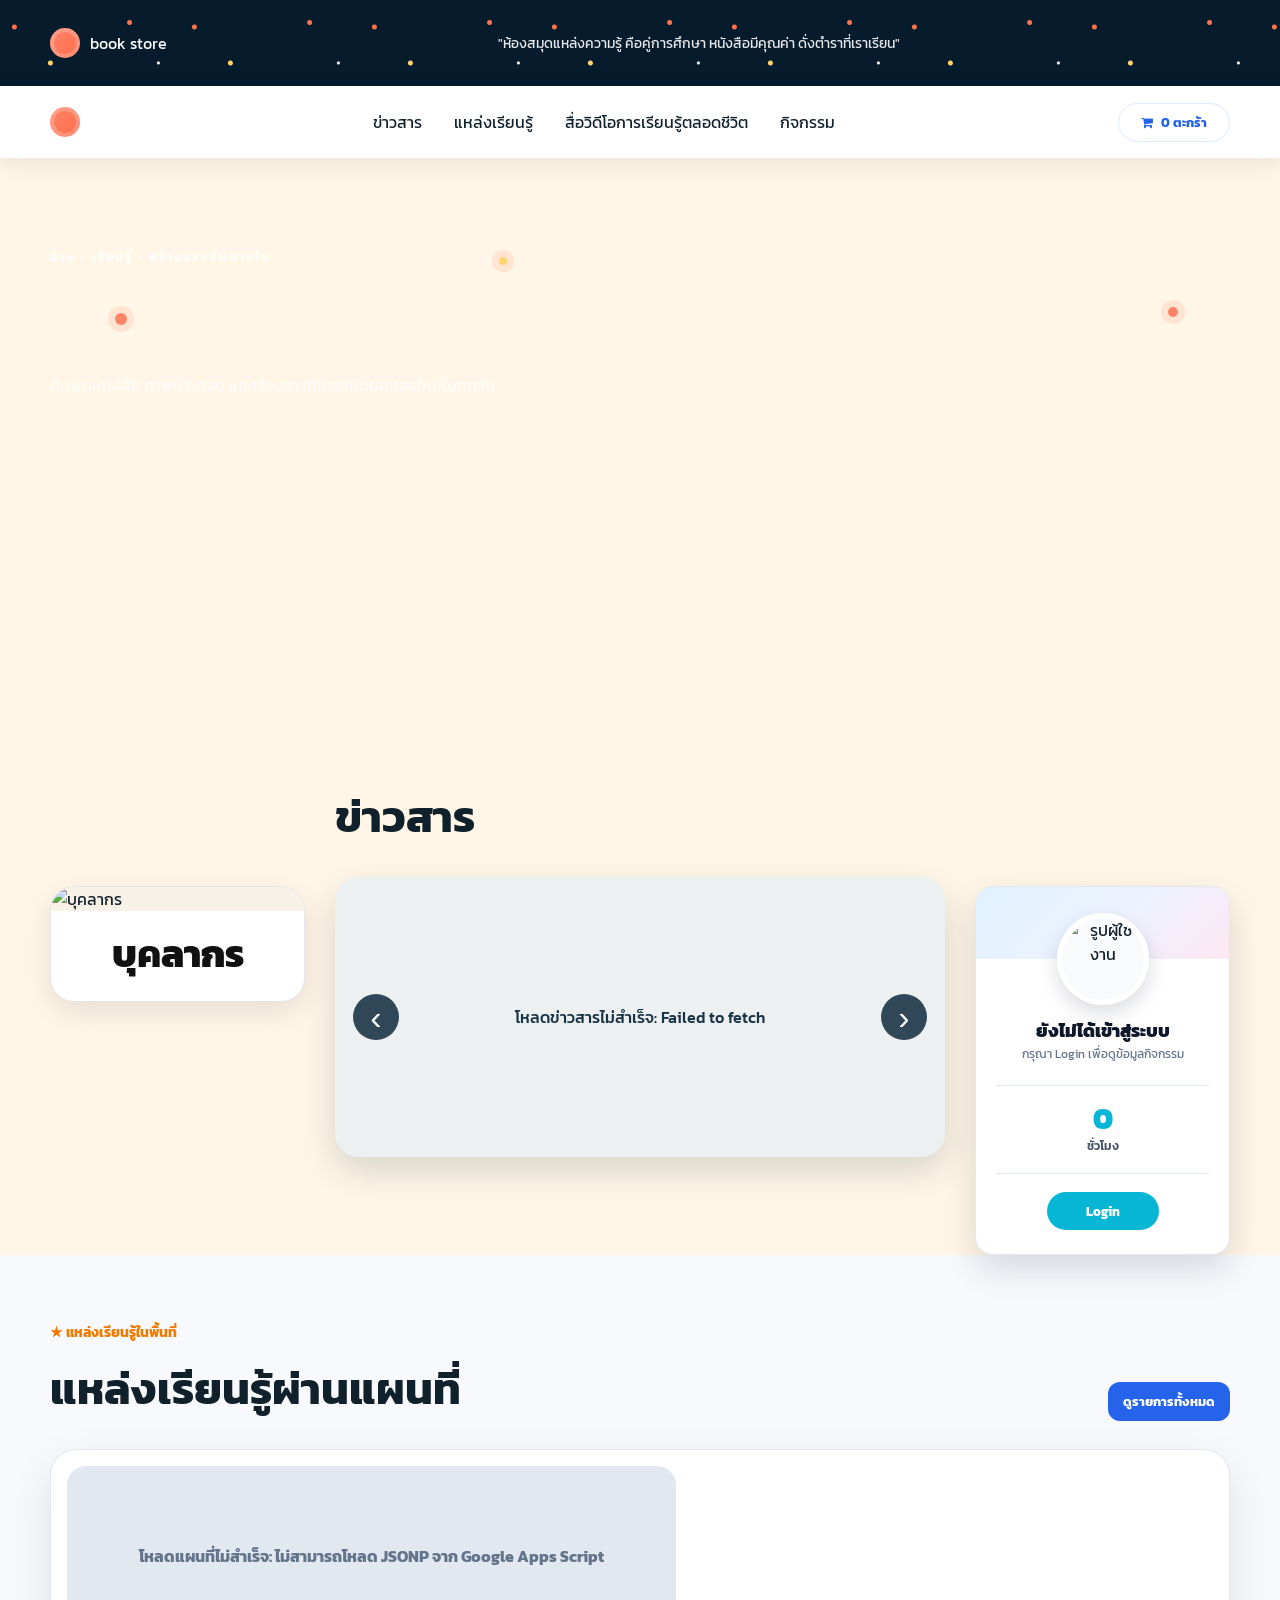
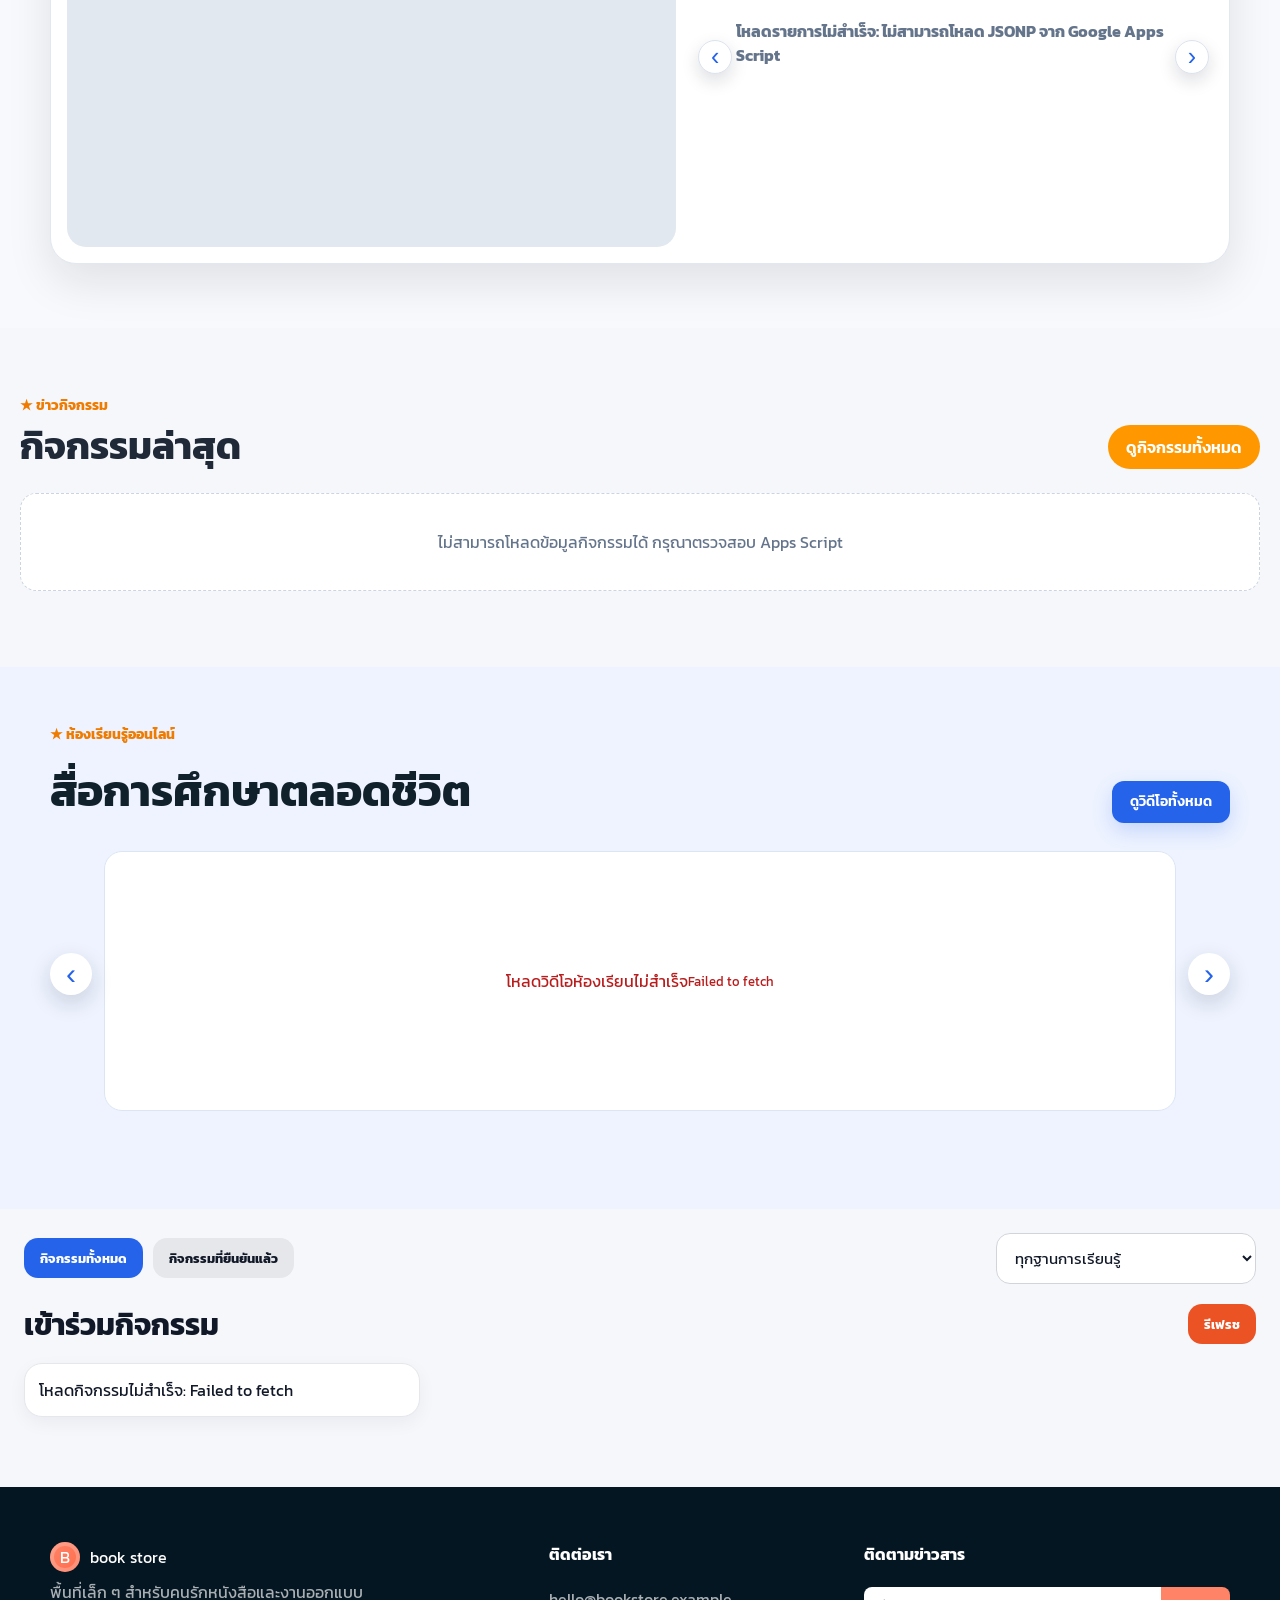
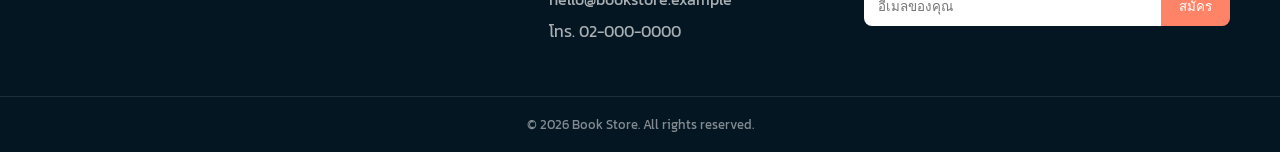
==== index.html @ 10bc170a "Update index.html" ====
<!DOCTYPE html>

<html lang="th">
<head>
  <meta charset="UTF-8" />
  <meta name="viewport" content="width=device-width, initial-scale=1.0" />
  <meta name="description" content="เว็บไซต์ร้านหนังสือสไตล์ภาพประกอบ พร้อมใช้งานบน GitHub Pages" />
  <title>Book Store</title>
  <link rel="preconnect" href="https://fonts.googleapis.com">
  <link rel="preconnect" href="https://fonts.gstatic.com" crossorigin>
  <link href="https://fonts.googleapis.com/css2?family=Kanit:wght@300;400;500;600;700;800&display=swap" rel="stylesheet">
  <style>
  #websiteHeroOverlay {
    opacity: 0;
    visibility: hidden;
  }

  #websiteHeroOverlay.website-hero-ready {
    opacity: 1;
    visibility: visible;
    transition: opacity 0.25s ease;
  }
</style>
<link rel="stylesheet" href="style.css?v=20260722-2" />
  <link rel="stylesheet" href="learning-source-box.css?v=20260720-1" />
  <link rel="stylesheet" href="activity-box.css?v=20260724-1" />
  <link rel="stylesheet" href="boss-box.css?v=20260723-2" />
  <link rel="stylesheet" href="bus-box.css?v=20260723-1" />
  <link rel="stylesheet" href="classroom-box.css?v=20260720-2" />
  <link rel="stylesheet" href="profile-box.css?v=20260721-2" />
  <script src="https://cdn.jsdelivr.net/npm/sweetalert2@11"></script>
  <link rel="stylesheet"
href="https://cdnjs.cloudflare.com/ajax/libs/font-awesome/4.7.0/css/font-awesome.min.css">
  <link rel="stylesheet"
      href="https://cdn.jsdelivr.net/npm/bootstrap-icons@1.11.3/font/bootstrap-icons.min.css">
</head>
<body class="website-data-loading">
  <div class="announcement">
    <div class="container announcement-inner">
      <a class="brand brand-light" href="#home" aria-label="Book Store home">
        <span class="brand-icon" data-website-brand-icon></span>
        <span data-website-brand-name>book store</span>
      </a>
      <p>"ห้องสมุดแหล่งความรู้ คือคู่การศึกษา หนังสือมีคุณค่า ดั่งตำราที่เราเรียน"</p>
    </div>
  </div>

<header class="site-header">
  <div class="container nav-wrap">

    <a class="brand" href="#home" aria-label="หน้าหลัก">
      <span class="brand-icon" data-website-brand-icon></span>
      <span data-website-brand-name></span>
    </a>

    <nav class="main-nav" aria-label="เมนูหลัก">
      <a href="#newsSlider">ข่าวสาร</a>
      <a href="#learningSourceBox">แหล่งเรียนรู้</a>
      <a href="#classroomBox">สื่อวิดีโอการเรียนรู้ตลอดชีวิต</a>
<a href="#learningBaseModule">กิจกรรม</a>
    </nav>

    <div class="nav-profile-actions">

<button
  id="profileCartBtn"
  class="profile-cart-btn"
  type="button">

  <span class="cart-icon">🛒</span>

  <span id="profileCartCount">0</span> รายการ

</button>

      <div
        id="mobileProfileNav"
        class="mobile-profile-nav"
        aria-label="ข้อมูลสมาชิก">
      </div>

    </div>

  </div>
</header>

  <main>
    <section id="home" class="hero">
      <div id="websiteHeroOverlay" class="hero-overlay"></div>
      <div class="container hero-content">
        <div class="eyebrow">อ่าน • เรียนรู้ • สร้างแรงบันดาลใจ</div>
        <h1><span id="heroTitleLine1"></span><br><span id="heroTitleLine2"></span></h1>
        <p>ค้นพบหนังสือ ภาพประกอบ และเรื่องราวที่ช่วยเปิดมุมมองใหม่ในทุกวัน</p>

      </div>
      <div class="floating-dot dot-1"></div>
      <div class="floating-dot dot-2"></div>
      <div class="floating-dot dot-3"></div>
    </section>

<!-- รถโมบาย + ข่าวสาร: แสดงแนวเดียวกัน -->
<section id="news" class="news-section">
  <div class="container">
    <div id="newsBusLayout" class="news-bus-layout bus-is-hidden">

      <div id="leftInfoStack" class="left-info-stack">
        <aside id="bossBox" class="boss-box" hidden aria-live="polite">
          <div class="boss-photo-wrap">
            <img id="bossPhoto" class="boss-photo" src="" alt="รูปผู้บริหาร">
          </div>
          <div class="boss-text">
            <div id="bossName" class="boss-name"></div>
            <div id="bossPosition" class="boss-position"></div>
          </div>
        </aside>
<!-- Team Box -->
<article class="team-link-card">
  <a href="team.html"
     class="team-link-card-link"
     aria-label="เปิดหน้าทำเนียบบุคลากร">

    <div class="team-link-image">
      <img
        src="https://static.wixstatic.com/media/a503e5_c66a13b690264d99aad6ba41509785ba~mv2.png"
        alt="บุคลากร"
        loading="lazy">
    </div>

    <div class="team-link-title">
      บุคลากร
    </div>

  </a>
</article>
        <aside id="busBox" class="bus-box" hidden aria-live="polite">
          <div class="bus-visual">
            <img
              class="bus-image"
              src="https://static.wixstatic.com/media/a503e5_823e4678ac4746edbe89fbcdacde2a47~mv2.png"
              alt="รถโมบายส่งเสริมการอ่าน">
          </div>

          <div id="busContent" class="bus-content">
            <div class="bus-loading">กำลังโหลดกิจกรรมรถโมบาย...</div>
          </div>

          <div id="busControls" class="bus-controls" hidden>
            <button id="busPrev" class="bus-nav" type="button" aria-label="กิจกรรมก่อนหน้า">‹</button>
            <div id="busDots" class="bus-dots"></div>
            <button id="busNext" class="bus-nav" type="button" aria-label="กิจกรรมถัดไป">›</button>
          </div>
        </aside>
      </div>

      <div class="news-column">
        <div class="section-heading">
          <div>
            <h2>ข่าวสาร</h2>
          </div>
        </div>

        <div id="newsSlider" class="news-slider">
          <div id="newsSlides" class="news-slides">
            <div class="news-loading">กำลังโหลดข่าวสาร...</div>
          </div>
          <button id="newsPrev" class="news-arrow news-prev" type="button" aria-label="ข่าวก่อนหน้า">‹</button>
          <button id="newsNext" class="news-arrow news-next" type="button" aria-label="ข่าวถัดไป">›</button>
          <div id="newsDots" class="news-dots"></div>
        </div>
      </div>

      <aside id="profileBox" class="profile-box" aria-live="polite">
         <button
      id="profilePopupClose"
      class="profile-popup-close"
      type="button"
      aria-label="ปิดข้อมูลสมาชิก"
      hidden>
      ×
  </button>

        <div class="profile-cover"></div>
        <div class="profile-body">
          <img
            id="profilePhoto"
            class="profile-photo"
            src="https://static.wixstatic.com/media/a503e5_9064df4bf13044dab24382c889fa7d87~mv2.png"
            alt="รูปผู้ใช้งาน">

          <h3 id="profileName" class="profile-name">ยังไม่ได้เข้าสู่ระบบ</h3>
          <p id="profileStatus" class="profile-status">สมาชิกเว็บไซต์ห้องสมุด</p>

          <div class="profile-stats">
            <div class="profile-stat">
<strong id="profileHours">0</strong>
<span id="profileHoursLabel"></span>
            </div>
          </div>

          <div class="profile-action-row">
            <button id="profileLoginBtn" class="profile-login-btn" type="button">Login</button>
            <button id="profileLogoutBtn" class="profile-logout-btn" type="button" hidden>Logout</button>
          </div>
        </div>
      </aside>

    </div>
  </div>
</section>


<!-- แหล่งเรียนรู้ในพื้นที่: Box แยก ไม่กระทบระบบเดิม -->
<section id="learningSourceBox" class="lsb-section">
  <div class="container">
    <div class="section-heading">
    <div>
        <div class="activity-box-kicker">
            ★ แหล่งเรียนรู้ในพื้นที่
        </div>
  <h2>แหล่งเรียนรู้ผ่านแผนที่</h2>
    </div>
      <a id="lsbOpenAll"
   class="lsb-open-all"
   href="learning.html">
  ดูรายการทั้งหมด
</a>
    </div>

    <div class="lsb-box">
      <div class="lsb-map-panel">
        <div id="lsbMapStage" class="lsb-map-stage">
          <div class="lsb-loading">กำลังโหลดแผนที่...</div>
        </div>
      </div>

      <div class="lsb-slider-panel">
        <button id="lsbPrev" class="lsb-arrow lsb-prev" type="button" aria-label="รายการก่อนหน้า">‹</button>
        <div id="lsbViewport" class="lsb-viewport">
          <div id="lsbTrack" class="lsb-track">
            <div class="lsb-loading">กำลังโหลดรายการ...</div>
          </div>
        </div>
        <button id="lsbNext" class="lsb-arrow lsb-next" type="button" aria-label="รายการถัดไป">›</button>
        <div id="lsbDots" class="lsb-dots"></div>
      </div>
    </div>
  </div>
</section>

<!-- ห้องเรียนออนไลน์: ใช้ระบบ Login เดียวกับ accountBtn -->

<!-- Activity Box: ข้อมูลจากชีต activity -->
<section id="activityBox" class="activity-box-section">
  <div class="activity-box-container">
<div class="activity-box-heading">

    <div>
        <div class="activity-box-kicker">
            ★ ข่าวกิจกรรม
        </div>

        <h2>กิจกรรมล่าสุด</h2>
    </div>

<a class="activity-box-more-btn"
   href="activity.html">
  ดูกิจกรรมทั้งหมด
</a>

</div>

    <div id="activityBoxStatus" class="activity-box-status">
      กำลังโหลดกิจกรรม...
    </div>

    <div id="activityBoxGrid" class="activity-box-grid"></div>
  </div>
</section>

<section id="classroomBox" class="classroom-section">
  <div class="container">
    <div class="section-heading classroom-heading">
    <div>
        <div class="activity-box-kicker">
            ★ ห้องเรียนรู้ออนไลน์
        </div>
  <h2>สื่อการศึกษาตลอดชีวิต</h2>
    </div>
      <a
        id="classroomOpenAll"
        class="classroom-open-all"
        href="#"
        target="_blank"
        rel="noopener">
        ดูวิดีโอทั้งหมด
      </a>
    </div>

    <div class="classroom-slider">

      <button
        id="classroomPrev"
        class="classroom-arrow classroom-prev"
        type="button">
        ‹
      </button>

      <div class="classroom-viewport">
        <div id="classroomTrack" class="classroom-track">
          <div class="classroom-loading">
            กำลังโหลดวิดีโอห้องเรียน...
          </div>
        </div>
      </div>

      <button
        id="classroomNext"
        class="classroom-arrow classroom-next"
        type="button">
        ›
      </button>

      <div id="classroomDots" class="classroom-dots"></div>

    </div>
  </div>
</section>

<section id="learningBaseModule"><div class="learning-container">

  <div class="learning-tabs">
<div style="display:flex;align-items:center;width:100%;gap:10px">

  <div style="display:flex;gap:10px">
    <button class="active"
      onclick="LearningBase.showPage('activitiesPage',this)">
      กิจกรรมทั้งหมด
    </button>

    <button
      onclick="LearningBase.showPage('historyPage',this)">
      กิจกรรมที่ยืนยันแล้ว
    </button>
  </div>

  <div style="margin-left:auto">
    <select
      id="baseFilter"
      onchange="LearningBase.filterActivities()"
      style="width:260px"
    >
      <option value="">ทุกฐานการเรียนรู้</option>
    </select>
  </div>

</div>
    
  </div>

  <section id="activitiesPage">
    <div class="learning-section-title">
      <h2>เข้าร่วมกิจกรรม</h2>
      <button onclick="LearningBase.loadActivities()">รีเฟรช</button>
    </div>
    <div id="activityGrid" class="learning-grid"></div>
  </section>

  <section id="historyPage" class="learning-hidden">
    <div class="learning-section-title">
      <h2>กิจกรรมที่ยืนยันแล้ว</h2>
      <button onclick="LearningBase.loadHistory()">รีเฟรช</button>
    </div>
    <div id="historyList"></div>
  </section>
</div>
</section>


  </main>

  <footer id="contact" class="footer">
    <div class="container footer-inner">
      <div><a class="brand brand-light" href="#home"><span class="brand-icon" data-website-brand-icon>B</span><span data-website-brand-name>book store</span></a><p>พื้นที่เล็ก ๆ สำหรับคนรักหนังสือและงานออกแบบ</p></div>
      <div><h4>ติดต่อเรา</h4><p>hello@bookstore.example</p><p>โทร. 02-000-0000</p></div>
      <div><h4>ติดตามข่าวสาร</h4><form class="subscribe-form"><input type="email" placeholder="อีเมลของคุณ" required><button>สมัคร</button></form></div>
    </div>
    <div class="copyright">© 2026 Book Store. All rights reserved.</div>
  </footer>

<script src="script.js?v=20260722-2"></script>
  <script src="learning-source-box.js?v=20260720-1"></script>
  <script src="activity-box.js?v=20260724-1"></script>
  <script src="boss-box.js?v=20260723-2"></script>
  <script src="bus-box.js?v=20260723-1"></script>
  <script src="classroom-box.js?v=20260720-2"></script>

<!-- Student Modal -->
<div id="studentModal" class="learning-modal">
  <div class="learning-modal-box">

    <button
      class="btn-red learning-modal-close"
      type="button"
      aria-label="ปิด"
      onclick="LearningBase.closeModal('studentModal')">
      ×
    </button>

    <!-- ส่วน Login -->
    <div id="loginSection">
      <h2>👤 Login</h2>

      <label for="loginPhone">เบอร์โทร</label>
      <input
        id="loginPhone"
        maxlength="10"
        inputmode="numeric">

      <div class="learning-login-actions">
        <button
          type="button"
          onclick="LearningBase.studentLogin()">
          Login
        </button>

        <button
          id="newRegisterBtn"
          class="btn-green"
          type="button"
          onclick="LearningBase.showRegisterBox()">
          ลงทะเบียนผู้ใช้ใหม่
        </button>
      </div>
    </div>

    <!-- ส่วนลงทะเบียน -->
    <div id="registerBox" style="display:none">
      <h2>👤 ลงทะเบียนสมาชิก</h2>

      <label for="stuFullname">
        ชื่อ-นามสกุล
      </label>

      <input
        id="stuFullname"
        autocomplete="name">

      <label for="stuPhone">
        เบอร์โทร
      </label>

      <input
        id="stuPhone"
        maxlength="10"
        inputmode="numeric"
        autocomplete="tel">

      <label for="stuAddress">
        ที่อยู่
      </label>

      <textarea
        id="stuAddress"
        autocomplete="street-address">
      </textarea>

      <label for="stuPhoto">
        แนบรูปภาพ
      </label>

      <input
        id="stuPhoto"
        class="learning-file-input"
        type="file"
        accept="image/jpeg,image/png,image/webp,image/gif">

      <div class="learning-photo-help">
        รองรับ JPG, PNG, WEBP หรือ GIF
        ขนาดไม่เกิน 5 MB
      </div>

      <div
        id="stuPhotoPreviewWrap"
        class="learning-photo-preview-wrap"
        hidden>

        <img
          id="stuPhotoPreview"
          class="learning-photo-preview"
          alt="ตัวอย่างรูปที่แนบ">

        <button
          type="button"
          class="learning-photo-remove"
          onclick="LearningBase.clearStudentPhoto()">
          ลบรูป
        </button>
      </div>

      <div class="learning-register-actions">
        <button
          class="btn-green"
          type="button"
          onclick="LearningBase.registerStudent()">
          ลงทะเบียน
        </button>
      </div>
    </div>

    <!-- ส่วนหลังเข้าสู่ระบบ -->
    <div
      id="logoutBox"
      style="margin-top:15px;display:none">

      <div
        style="
          display:flex;
          gap:8px;
          flex-wrap:wrap;
        ">

        <button
          class="btn-green"
          type="button"
          onclick="LearningBase.showRegisterBox()">
          ลงทะเบียน
        </button>
      </div>
    </div>

  </div>
</div>
<!-- =====================================================
     Popup แก้ไขโปรไฟล์
     แยกจาก Popup ลงทะเบียนเดิมทั้งหมด
====================================================== -->
<div id="editProfileModal" class="learning-modal">
  <div class="learning-modal-box edit-profile-modal-box">

    <div class="edit-profile-header">

      <h2 class="edit-profile-title">
        <i class="fa fa-user" aria-hidden="true"></i>
        แก้ไขโปรไฟล์
      </h2>

      <button
        class="learning-modal-close edit-profile-close"
        type="button"
        aria-label="ปิด"
        onclick="LearningBase.closeEditProfile()">
        ×
      </button>

    </div>
    <div class="edit-profile-form">

      <label for="editFullname">ชื่อ-นามสกุล</label>
      <input
        id="editFullname"
        class="learning-input"
        type="text"
        autocomplete="name">

      <label for="editPhone">เบอร์โทร</label>
      <input
        id="editPhone"
        class="learning-input"
        type="tel"
        maxlength="10"
        inputmode="numeric"
        autocomplete="tel">

      <label for="editAddress">ที่อยู่</label>
      <textarea
        id="editAddress"
        class="learning-input"
        rows="4"></textarea>

      <label for="editPhoto">แนบรูปภาพ</label>

      <div class="edit-profile-file-box">
        <input
          id="editPhoto"
          type="file"
          accept="image/jpeg,image/png,image/webp,image/gif">
      </div>

      <small class="edit-profile-help">
        รองรับ JPG, PNG, WEBP หรือ GIF ขนาดไม่เกิน 5 MB
      </small>

      <div class="edit-profile-actions">
        <button
          id="saveEditProfileBtn"
          class="btn-green"
          type="button"
          onclick="LearningBase.saveEditProfile()">
          บันทึก
        </button>
      </div>

    </div>
    <div
      id="editPhotoPreviewWrap"
      class="edit-profile-preview-wrap"
      hidden>

      <img
        id="editPhotoPreview"
        class="edit-profile-preview"
        alt="ตัวอย่างรูปโปรไฟล์">

      <button
        class="btn-red edit-profile-remove-photo"
        type="button"
        onclick="LearningBase.removeEditProfilePhoto()">
        ลบรูป
      </button>
    </div>


  </div>
</div>
<!-- Cart Modal -->
<div id="cartModal" class="learning-modal">
  <div class="learning-modal-box">

    <button
      class="btn-red learning-modal-close"
      type="button"
      aria-label="ปิด"
      onclick="LearningBase.closeModal('cartModal')">
      ×
    </button>

    <h2>🛒 ตะกร้ากิจกรรมของคุณ</h2>

    <div class="learning-modal-content">
      <div id="cartList"></div>
    </div>

  </div>
</div>

<div id="detailModal" class="learning-modal">
  <div class="learning-modal-box" style="max-width:900px">
    <div id="detailContent"></div>
    <div style="display:flex;gap:8px;flex-wrap:wrap;margin-top:15px">
      <button id="detailAddCartBtn"><i class="bi bi-bag-plus-fill"></i> ใส่ตะกร้า</button>
     <button
    class="detail-close-btn"
    type="button"
    aria-label="ปิด"
    onclick="LearningBase.closeModal('detailModal')">
    ×
</button>
    </div>
  </div>
</div>


<!-- Popup รายละเอียดหนังสือ -->
</div>

  <script src="learning-base.js?v=20260720-3"></script>
  <script src="profile-box.js?v=20260721-2"></script>

<script>
document.addEventListener('DOMContentLoaded', function () {
  const breakpoint = window.matchMedia(
    '(max-width: 1024px)'
  );

  const mobileProfileNav =
    document.getElementById('mobileProfileNav');

  const profileBox =
    document.getElementById('profileBox');

  const profilePhoto =
    document.getElementById('profilePhoto');

  const profileHours =
    document.getElementById('profileHours');

  const profileHoursLabel =
    document.getElementById('profileHoursLabel');

  const popupClose =
    document.getElementById('profilePopupClose');

  if (!mobileProfileNav || !profileBox) {
    return;
  }

  const profileOriginalParent =
    profileBox.parentNode;

  const profileOriginalNextSibling =
    profileBox.nextSibling;

  /* รูปโปรไฟล์บนเมนูมือถือ */
  const mobilePhoto =
    document.createElement('img');

  mobilePhoto.id = 'mobileProfilePhoto';
  mobilePhoto.className = 'mobile-profile-photo';
  mobilePhoto.alt = 'เปิดข้อมูลสมาชิก';
  mobilePhoto.tabIndex = 0;
  mobilePhoto.setAttribute('role', 'button');
  mobilePhoto.setAttribute(
    'aria-label',
    'เปิดข้อมูลสมาชิก'
  );

  /* Point บนเมนูมือถือ */
  const mobilePoint =
    document.createElement('div');

  mobilePoint.id = 'mobileProfilePoint';
  mobilePoint.className = 'mobile-profile-point';
  mobilePoint.tabIndex = 0;
  mobilePoint.setAttribute('role', 'button');
  mobilePoint.setAttribute(
    'aria-label',
    'ดูรายการกิจกรรม'
  );

  const mobileHours =
    document.createElement('strong');

  mobileHours.id = 'mobileProfileHours';

  const mobileHoursLabel =
    document.createElement('span');

  mobileHoursLabel.id =
    'mobileProfileHoursLabel';

  mobilePoint.append(
    mobileHours,
    mobileHoursLabel
  );

  mobileProfileNav.append(
    mobilePoint,
    mobilePhoto
  );

  /* Backdrop */
  const backdrop =
    document.createElement('div');

  backdrop.id = 'profilePopupBackdrop';
  backdrop.className =
    'profile-popup-backdrop';

  backdrop.hidden = true;
  document.body.appendChild(backdrop);

  function syncMobileProfile() {
    if (profilePhoto) {
      const photoUrl =
        profilePhoto.currentSrc ||
        profilePhoto.getAttribute('src') ||
        profilePhoto.src ||
        '';

      if (photoUrl) {
        mobilePhoto.src = photoUrl;
        mobilePhoto.hidden = false;
      } else {
        mobilePhoto.removeAttribute('src');
        mobilePhoto.hidden = true;
      }
    }

    mobileHours.textContent =
      profileHours?.textContent?.trim() ||
      '0';

    mobileHoursLabel.textContent =
      profileHoursLabel
        ?.textContent
        ?.trim() ||
      'Point';
  }

  function restoreProfilePosition() {
    if (!profileOriginalParent) {
      return;
    }

    if (
      profileOriginalNextSibling &&
      profileOriginalNextSibling.parentNode ===
        profileOriginalParent
    ) {
      profileOriginalParent.insertBefore(
        profileBox,
        profileOriginalNextSibling
      );
    } else {
      profileOriginalParent.appendChild(
        profileBox
      );
    }
  }

  function openProfilePopup() {
    if (!breakpoint.matches) {
      return;
    }

    syncMobileProfile();

    if (profileBox.parentNode !== document.body) {
      document.body.appendChild(profileBox);
    }

    profileBox.hidden = false;
    profileBox.removeAttribute('aria-hidden');

    profileBox.classList.add(
      'profile-box-popup-open'
    );

    backdrop.hidden = false;

    if (popupClose) {
      popupClose.hidden = false;
    }

    document.body.classList.add(
      'profile-popup-lock'
    );

    popupClose?.focus();
  }

  function closeProfilePopup() {
    profileBox.classList.remove(
      'profile-box-popup-open'
    );

    backdrop.hidden = true;

    if (popupClose) {
      popupClose.hidden = true;
    }

    document.body.classList.remove(
      'profile-popup-lock'
    );

    if (breakpoint.matches) {
      profileBox.hidden = true;
      profileBox.setAttribute(
        'aria-hidden',
        'true'
      );
    } else {
      profileBox.hidden = false;
      profileBox.removeAttribute(
        'aria-hidden'
      );
    }

    restoreProfilePosition();
  }

  function updateProfileLocation(event) {
    syncMobileProfile();

    if (event.matches) {
      /* Smartphone / Tablet */
      mobileProfileNav.hidden = false;

      profileBox.classList.remove(
        'profile-box-popup-open'
      );

      profileBox.hidden = true;
      profileBox.setAttribute(
        'aria-hidden',
        'true'
      );

      backdrop.hidden = true;

      if (popupClose) {
        popupClose.hidden = true;
      }

      document.body.classList.remove(
        'profile-popup-lock'
      );

      restoreProfilePosition();
    } else {
      /* Desktop */
      mobileProfileNav.hidden = true;

      profileBox.hidden = false;
      profileBox.removeAttribute(
        'aria-hidden'
      );

      profileBox.classList.remove(
        'profile-box-popup-open'
      );

      backdrop.hidden = true;

      if (popupClose) {
        popupClose.hidden = true;
      }

      document.body.classList.remove(
        'profile-popup-lock'
      );

      restoreProfilePosition();
    }
  }

  /* กดรูป → เปิด Profile */
  mobilePhoto.addEventListener(
    'click',
    function (event) {
      event.preventDefault();
      event.stopPropagation();
      openProfilePopup();
    }
  );

  mobilePhoto.addEventListener(
    'keydown',
    function (event) {
      if (
        event.key === 'Enter' ||
        event.key === ' '
      ) {
        event.preventDefault();
        openProfilePopup();
      }
    }
  );

  /* กด Point → เปิดรายการกิจกรรม */
  mobilePoint.addEventListener(
    'click',
    function (event) {
      event.preventDefault();
      event.stopPropagation();

      if (
        window.LearningBase &&
        typeof window.LearningBase
          .openScoreModal === 'function'
      ) {
        window.LearningBase.openScoreModal();
      }
    }
  );

  mobilePoint.addEventListener(
    'keydown',
    function (event) {
      if (
        event.key === 'Enter' ||
        event.key === ' '
      ) {
        event.preventDefault();
        event.stopPropagation();

        window.LearningBase
          ?.openScoreModal?.();
      }
    }
  );

  popupClose?.addEventListener(
    'click',
    closeProfilePopup
  );

  backdrop.addEventListener(
    'click',
    closeProfilePopup
  );

  document.addEventListener(
    'keydown',
    function (event) {
      if (
        event.key === 'Escape' &&
        profileBox.classList.contains(
          'profile-box-popup-open'
        )
      ) {
        closeProfilePopup();
      }
    }
  );

  [
    profilePhoto,
    profileHours,
    profileHoursLabel
  ]
    .filter(Boolean)
    .forEach(function (element) {
      new MutationObserver(
        syncMobileProfile
      ).observe(element, {
        attributes: true,
        childList: true,
        characterData: true,
        subtree: true
      });
    });

  profilePhoto?.addEventListener(
    'load',
    syncMobileProfile
  );

  window.addEventListener(
    'LEARN_AUTH_CHANGED',
    function () {
      setTimeout(syncMobileProfile, 50);
    }
  );

  syncMobileProfile();
  updateProfileLocation(breakpoint);

  if (
    typeof breakpoint.addEventListener ===
    'function'
  ) {
    breakpoint.addEventListener(
      'change',
      updateProfileLocation
    );
  } else {
    breakpoint.addListener(
      updateProfileLocation
    );
  }
});
</script>
  

<!-- เมนูด้านล่างสำหรับสมาร์ทโฟนและแท็บเล็ต -->
<nav id="mobileBottomNav"
     class="mobile-bottom-nav"
     aria-label="เมนูด้านล่าง">

  <a href="#home" class="mobile-bottom-link active">
    <i class="fa fa-home" aria-hidden="true"></i>
    <span>Home</span>
  </a>

  <a href="#newsSlider" class="mobile-bottom-link">
    <i class="fa fa-newspaper-o" aria-hidden="true"></i>
    <span>ข่าวสาร</span>
  </a>

  <a href="#learningSourceBox" class="mobile-bottom-link">
    <i class="fa fa-map-marker" aria-hidden="true"></i>
    <span>แหล่งเรียนรู้</span>
  </a>

  <a href="#classroomBox" class="mobile-bottom-link">
    <i class="fa fa-play-circle" aria-hidden="true"></i>
    <span>วิดีโอเอกสาร</span>
  </a>
<a href="#learningBaseModule" class="mobile-bottom-link">
    <i class="fa fa-calendar-check-o" aria-hidden="true"></i>
    <span>กิจกรรม</span>
  </a>

</nav>
  <script>
document.addEventListener('DOMContentLoaded', function () {
  const mobileLinks = Array.from(
    document.querySelectorAll('.mobile-bottom-link')
  );

  const sectionIds = [
    'home',
    'newsSlider',
    'learningSourceBox',
    'classroomBox',
'learningBaseModule'
  ];

  const setActiveMenu = function (targetId) {
    mobileLinks.forEach(function (link) {
      const href = link.getAttribute('href');
      link.classList.toggle(
        'active',
        href === '#' + targetId
      );
    });
  };

  mobileLinks.forEach(function (link) {
    link.addEventListener('click', function () {
      const targetId = link
        .getAttribute('href')
        .replace('#', '');

      setActiveMenu(targetId);
    });
  });

  const observer = new IntersectionObserver(
    function (entries) {
      const visibleEntries = entries
        .filter(function (entry) {
          return entry.isIntersecting;
        })
        .sort(function (a, b) {
          return b.intersectionRatio - a.intersectionRatio;
        });

      if (visibleEntries.length) {
        setActiveMenu(visibleEntries[0].target.id);
      }
    },
    {
      root: null,
      rootMargin: '-20% 0px -60% 0px',
      threshold: [0.01, 0.1, 0.25]
    }
  );

  sectionIds.forEach(function (id) {
    const section = document.getElementById(id);

    if (section) {
      observer.observe(section);
    }
  });
});
</script>
  <!-- Popup ประชาสัมพันธ์จากชีต boss -->
  <div id="bossPopup" class="boss-popup" hidden aria-hidden="true">
    <div class="boss-popup-dialog" role="dialog" aria-modal="true" aria-label="ประชาสัมพันธ์">
      <button id="bossPopupClose" class="boss-popup-close" type="button" aria-label="ปิด">×</button>
      <img id="bossPopupImage" class="boss-popup-image" src="" alt="ภาพประชาสัมพันธ์">
      <div id="bossPopupActions" class="boss-popup-actions" hidden>
        <a id="bossPopupDetail" class="boss-popup-detail" href="#" target="_blank" rel="noopener noreferrer">รายละเอียด</a>
      </div>
    </div>
  </div>

</body>
</html>
---- style.css ----
:root{--navy:#08263a;--navy2:#061c2c;--orange:#ff8467;--orange2:#ff6d4d;--yellow:#ffd36d;--cream:#fff6e7;--white:#fff;--text:#10212c;--muted:#64717a;--shadow:0 18px 45px rgba(7,31,48,.18)}
html {
  scroll-behavior: smooth;
}
*{box-sizing:border-box}html{scroll-behavior:smooth}body{margin:0;font-family:"Kanit",sans-serif;color:var(--text);background:var(--cream)}a{text-decoration:none;color:inherit}img{max-width:100%;display:block}.container{width:min(1180px,calc(100% - 40px));margin:auto}
.announcement{background:var(--navy2);color:#fff;min-height:86px;display:flex;align-items:center;background-image:radial-gradient(circle at 8% 30%,#ff744d 0 2px,transparent 3px),radial-gradient(circle at 28% 70%,#ffd36d 0 2px,transparent 3px),radial-gradient(circle at 72% 25%,#ff744d 0 2px,transparent 3px),radial-gradient(circle at 88% 70%,#fff 0 1px,transparent 2px);background-size:180px 90px}.announcement-inner{display:grid;grid-template-columns:auto 1fr auto;gap:28px;align-items:center}.announcement p{margin:0;text-align:center;font-size:14px;opacity:.9}
.brand{
    justify-self:start;
    display:flex;
    align-items:center;
}
.brand-icon{width:30px;height:30px;border-radius:50%;background:linear-gradient(135deg,var(--orange),var(--orange2));color:#fff;display:grid;place-items:center;font-size:16px;box-shadow:inset 0 0 0 4px rgba(255,255,255,.22)}.brand-light{color:#fff}.tiny-btn,.primary-btn{background:var(--orange);color:#fff;border-radius:999px;padding:11px 22px;font-weight:600;transition:.25s}.tiny-btn:hover,.primary-btn:hover{transform:translateY(-2px);background:var(--orange2)}
.site-header{background:#fff;position:sticky;top:0;z-index:20;box-shadow:0 5px 25px rgba(4,22,35,.09)}
.nav-wrap{
    display:grid;
    grid-template-columns:1fr auto 1fr;
    align-items:center;
    min-height:72px;
}
.main-nav{
    justify-self:center;
    display:flex;
    align-items:center;
    gap:32px;
}
.main-nav a{position:relative}.main-nav a:after{content:"";position:absolute;left:0;bottom:-8px;width:0;height:2px;background:var(--orange);transition:.25s}.main-nav a:hover:after{width:100%}.nav-button{background:var(--navy);color:#fff;border-radius:999px;padding:10px 20px;font-size:13px}.menu-toggle{display:none;border:0;background:none;font-size:26px}
.hero {
  position: relative;
  min-height: 620px;
 background-image: none;
  background-size: cover;
  background-position: center;
  background-repeat: no-repeat;
}
.hero-overlay{position:absolute;inset:0;background:linear-gradient(90deg,rgba(5,28,44,.96) 0%,rgba(5,28,44,.79) 40%,rgba(5,28,44,.1) 78%)}
.hero-content{position:relative;z-index:2;color:#fff;padding-top:90px}.eyebrow,.section-kicker{text-transform:uppercase;letter-spacing:2px;font-size:12px;font-weight:600}.hero h1{font-size:clamp(42px,6vw,70px);line-height:.98;max-width:650px;margin:18px 0}.hero p{max-width:520px;line-height:1.8;opacity:.88}.hero-actions{display:flex;align-items:center;gap:26px;margin-top:30px}.text-link{font-weight:500}.floating-dot{position:absolute;border-radius:50%;background:var(--orange);box-shadow:0 0 0 7px rgba(255,132,103,.16)}.dot-1{width:12px;height:12px;left:9%;top:25%}.dot-2{width:8px;height:8px;left:39%;top:16%;background:var(--yellow)}.dot-3{width:10px;height:10px;right:8%;top:24%}
.section-heading{display:flex;justify-content:space-between;align-items:end;margin-bottom:28px}.section-heading h2{font-size:clamp(28px,4vw,44px);margin:6px 0 0}.view-all{font-weight:600}
.book-grid{
  display:grid;
  grid-template-columns:repeat(3,minmax(0,1fr));
  gap:28px;
  max-width:1060px;
  margin:0 auto;
  position:relative;
  z-index:2;
}
.book-card{
  width:100%;
  max-width:335px;
  margin:0 auto;
  background:#ff9a80;
  border-radius:8px;
  overflow:hidden;
  box-shadow:var(--shadow);
  transition:.25s;
}
.book-card:hover{transform:translateY(-8px)}.book-image{aspect-ratio:1.25/1;overflow:hidden;background:var(--navy)}.book-image img{width:100%;height:100%;object-fit:cover}.book-body{padding:20px}.badge{display:inline-block;background:var(--yellow);border-radius:999px;padding:5px 11px;font-size:11px;font-weight:700}.badge-dark{background:var(--navy);color:#fff}.book-body h3{font-size:23px;margin:13px 0 8px;color:#fff}.book-body p{font-size:14px;line-height:1.65;margin:0;color:rgba(16,33,44,.78)}.book-meta{display:flex;justify-content:space-between;align-items:center;margin-top:18px}.book-meta strong{font-size:20px}.book-meta button{width:38px;height:38px;border:0;border-radius:50%;background:var(--navy);color:#fff;font-size:23px;cursor:pointer}

.footer{background:#041622;color:#fff;padding-top:55px}.footer-inner{display:grid;grid-template-columns:1.2fr .7fr 1fr;gap:60px;padding-bottom:45px}.footer p{color:rgba(255,255,255,.66);margin:8px 0}.footer h4{margin-top:0}
.subscribe-form{display:flex}.subscribe-form input{flex:1;min-width:0;padding:12px 14px;border:0;border-radius:8px 0 0 8px}.subscribe-form button{border:0;background:var(--orange);color:#fff;padding:0 18px;border-radius:0 8px 8px 0}.copyright{text-align:center;border-top:1px solid rgba(255,255,255,.1);padding:18px;color:rgba(255,255,255,.5);font-size:13px}
@media(max-width:860px){.announcement p{display:none}.announcement-inner{grid-template-columns:1fr auto}.main-nav,.nav-button{display:none}.menu-toggle{display:block}.main-nav.open{display:flex;position:absolute;top:68px;left:0;right:0;background:#fff;flex-direction:column;padding:22px 30px;box-shadow:0 15px 25px rgba(0,0,0,.1)}
.book-grid,.category-grid{grid-template-columns:1fr 1fr}
.book-grid{
  max-width:720px;
}
.footer-inner{grid-template-columns:1fr 1fr}.hero{height:580px}.hero-overlay{background:linear-gradient(90deg,rgba(5,28,44,.95),rgba(5,28,44,.55))}}
@media(max-width:590px){
  .container{
    width:min(100% - 26px,1180px);
  }

  .announcement{
    min-height:66px;
  }

  .hero{
    height:600px;
  }

  .hero-content{
    padding-top:75px;
  }

  .hero h1{
    font-size:44px;
  }

  .hero-actions{
    align-items:flex-start;
    flex-direction:column;
    gap:17px;
  }

  .section-heading{
    align-items:flex-start;
    flex-direction:column;
    gap:12px;
  }

  .book-grid,
  .category-grid,
  .footer-inner{
    grid-template-columns:1fr;
  }

  

  .book-card{
    width:100%;
    max-width:335px;
    margin:0 auto;
  }

  .footer-inner{
    gap:30px;
  }

  .subscribe-form{
    max-width:420px;
  }
}
/* ================================
   News slider
================================ */

.news-slider {
  position: relative;
  width: 100%;
  margin: 0 0 42px;
  border-radius: 24px;
  overflow: hidden;
  background: #ececec;
  box-shadow: 0 14px 35px rgba(4, 35, 52, 0.16);
}

.news-slides {
  position: relative;
  width: 100%;
  aspect-ratio: 16 / 6;
  min-height: 280px;
}

.news-slide {
  position: absolute;
  inset: 0;
  width: 100%;
  height: 100%;
  opacity: 0;
  visibility: hidden;
  transition:
    opacity 0.55s ease,
    visibility 0.55s ease;
}

.news-slide.active {
  opacity: 1;
  visibility: visible;
}

.news-slide img {
  display: block;
  width: 100%;
  height: 100%;
 object-fit: contain;
background: #ffffff;
  object-position: center;
}

.news-arrow{
  position:absolute;
  top:50%;
  z-index:10;

  width:46px;
  height:46px;
  padding:0;

  display:flex;
  align-items:center;
  justify-content:center;

  border:0;
  border-radius:50%;
  background:rgba(5,35,53,.82);
  color:#fff;

  font-family:Arial,sans-serif;
  font-size:34px;
  line-height:1;

  cursor:pointer;
  transform:translateY(-50%);
  transition:background .2s ease,transform .2s ease;
}

.news-prev{
  left:18px;
}

.news-next{
  right:18px;
}

.news-arrow:hover{
  background:#ff7d61;
  transform:translateY(-50%) scale(1.06);
}
.news-dots {
  position: absolute;
  left: 50%;
  bottom: 16px;
  z-index: 5;
  display: flex;
  gap: 8px;
  transform: translateX(-50%);
}

.news-dot {
  width: 10px;
  height: 10px;
  padding: 0;
  border: 2px solid #fff;
  border-radius: 50%;
  background: rgba(255, 255, 255, 0.45);
  cursor: pointer;
}

.news-dot.active {
  width: 26px;
  border-radius: 10px;
  background: #ff7d61;
}

.news-loading {
  position: absolute;
  inset: 0;
  z-index: 3;
  display: flex;
  align-items: center;
  justify-content: center;
  background: #edf0f1;
  color: #173447;
  font-size: 16px;
  font-weight: 500;
}

.news-slider.is-empty {
  display: none;
}

.news-slider.single-slide .news-arrow,
.news-slider.single-slide .news-dots {
  display: none;
}

@media (max-width: 768px) {
  .news-slider {
    margin-bottom: 30px;
    border-radius: 16px;
  }

  .news-slides {
    aspect-ratio: 16 / 9;
    min-height: 190px;
  }

  .news-arrow {
    width: 38px;
    height: 38px;
    font-size: 28px;
  }

  .news-prev {
    left: 10px;
  }

  .news-next {
    right: 10px;
  }

  .news-dots {
    bottom: 10px;
  }
}
.news-slider{
  position:relative;
  isolation:isolate;
}
@media(max-width:768px){
  .news-arrow{
    width:38px;
    height:38px;
    font-size:28px;
  }

  .news-prev{
    left:10px;
  }

  .news-next{
    right:10px;
  }
}

/* =====================================================
   Learning Base — Apps Script original style
   Scoped to avoid changing the existing GitHub website
===================================================== */

#learningBaseModule,
#learningBaseModule *{box-sizing:border-box}

#learningBaseModule{
  width:100%;
  margin:0;
  padding:24px 0 60px;
  font-family:"Prompt","Kanit",Arial,sans-serif;
  background:#f5f7fb;
  color:#111827;
}

#learningBaseModule .learning-container{
  width:100%;
  max-width:1900px;
  margin:auto;
  padding:0 24px;
}


/* Buttons */
#learningBaseModule button,
.learning-modal button{
  border:0;
  border-radius:14px;
  padding:10px 16px;
  font-family:"Prompt","Kanit",Arial,sans-serif;
  font-weight:700;
  cursor:pointer;
  background:#eb5325;
  color:#fff;
}

#learningBaseModule .btn-light,.learning-modal .btn-light{background:#fff;color:#2563eb}
#learningBaseModule .btn-green,.learning-modal .btn-green{background:#16a34a}
#learningBaseModule .btn-orange,.learning-modal .btn-orange{background:#f97316}
#learningBaseModule .btn-red,.learning-modal .btn-red{background:#dc2626}
#learningBaseModule .btn-dark,.learning-modal .btn-dark{background:#111827}

/* Tabs */
#learningBaseModule .learning-tabs{
  display:flex;
  gap:8px;
  flex-wrap:wrap;
  margin-bottom:18px;
}

#learningBaseModule .learning-tabs > div{
  flex-wrap:wrap;
}

#learningBaseModule .learning-tabs button{
  background:#e5e7eb;
  color:#111827;
}

#learningBaseModule .learning-tabs button.active{
  background:#2563eb;
  color:#fff;
}

#learningBaseModule #baseFilter{
  width:260px;
  padding:12px 14px;
  border:1px solid #d1d5db;
  border-radius:14px;
  margin:0;
  font-family:inherit;
  font-size:15px;
  background:#fff;
  color:#111827;
}

/* Section heading */
#learningBaseModule .learning-section-title{
  display:flex;
  align-items:center;
  justify-content:space-between;
  margin-bottom:16px;
  gap:10px;
  flex-wrap:wrap;
}

#learningBaseModule .learning-section-title h2{
  margin:0;
  font-size:clamp(24px,3vw,30px);
  color:#111827;
}

/* Activity cards — same dimensions and visual style as Apps Script */
#learningBaseModule .learning-grid,
#learningBaseModule #activityGrid{
  display:grid;
  grid-template-columns:repeat(auto-fill,minmax(320px,1fr));
  gap:22px;
  width:100%;
}

#learningBaseModule .learning-card{
  background:#fff;
  border-radius:22px;
  overflow:hidden;
  box-shadow:0 10px 25px rgba(15,23,42,.08);
  border:1px solid #e5e7eb;
}

#learningBaseModule .learning-card img{
  display:block;
  width:100%;
  height:170px;
  object-fit:cover;
  background:#e5e7eb;
}

#learningBaseModule .learning-card-body{padding:16px}

#learningBaseModule .learning-tag{
  display:inline-block;
  padding:5px 10px;
  margin-bottom:8px;
  background:#e0f2fe;
  color:#0369a1;
  border-radius:999px;
  font-size:12px;
  font-weight:700;
}

#learningBaseModule .learning-title{
  margin:4px 0;
  font-size:18px;
  font-weight:800;
  line-height:1.4;
  color:#111827;
}

#learningBaseModule .learning-muted{
  color:#64748b;
  font-size:14px;
  line-height:1.6;
}

#learningBaseModule .learning-detail{
  white-space:pre-line;
  display:-webkit-box;
  -webkit-box-orient:vertical;
  -webkit-line-clamp:3;
  overflow:hidden;
}

#learningBaseModule .learning-actions{
  display:flex;
  gap:8px;
  margin-top:14px;
  flex-wrap:wrap;
}

/* History */
#learningBaseModule .learning-list-item{
  background:#fff;
  border:1px solid #e5e7eb;
  border-radius:18px;
  padding:14px;
  margin-bottom:10px;
  box-shadow:0 6px 18px rgba(15,23,42,.05);
}

#learningBaseModule table{
  width:100%;
  border-collapse:collapse;
  background:#fff;
  border-radius:18px;
  overflow:hidden;
}

#learningBaseModule th,
#learningBaseModule td{
  padding:12px;
  border-bottom:1px solid #e5e7eb;
  text-align:left;
  vertical-align:top;
}

#learningBaseModule th{background:#e0f2fe;color:#075985}
#learningBaseModule .teacher-img{width:42px!important;height:42px!important;border-radius:50%;object-fit:cover;vertical-align:middle;margin-right:6px}
#learningBaseModule .learning-hidden{display:none!important}

/* Modals */
.learning-modal{
  display:none;
  position:fixed;
  inset:0;
  z-index:1000;
  align-items:center;
  justify-content:center;
  padding:16px;
  background:rgba(15,23,42,.55);
  font-family:"Prompt","Kanit",Arial,sans-serif;
  color:#111827;
}

.learning-modal-box{
    position: relative;
    overflow: visible !important;
}

.learning-modal-box h2,
.learning-modal-box h3{color:#111827}

.learning-modal input,
.learning-modal textarea,
.learning-modal select{
  width:100%;
  padding:12px 14px;
  border:1px solid #d1d5db;
  border-radius:14px;
  margin:6px 0 12px;
  font-family:inherit;
  font-size:15px;
  background:#fff;
  color:#111827;
}

.learning-modal textarea{min-height:100px}
.learning-row{display:grid;grid-template-columns:1fr 1fr;gap:12px}

/* Detail slider */
.detail-slider{width:100%;height:360px;border-radius:22px;overflow:hidden;background:#e5e7eb;margin-bottom:18px;position:relative}
.detail-slide{display:none;width:100%;height:100%}
.detail-slide.active{display:block}
.detail-slide img{width:100%;height:100%;object-fit:cover}
.detail-dots{display:flex;justify-content:center;gap:8px;margin-top:-34px;margin-bottom:22px;position:relative;z-index:5}
.detail-dot{width:10px;height:10px;border-radius:50%;background:rgba(255,255,255,.65)}
.detail-dot.active{background:#fff}
.detail-info h2{margin:0 0 10px;font-size:28px}
.detail-info .line{padding:10px 0;border-bottom:1px solid #e5e7eb;font-size:17px;line-height:1.7}

/* Cart */
.learning-cart-summary{padding:14px 16px;margin-bottom:12px;background:#fff;border:1px solid #e5e7eb;border-radius:18px;font-weight:800;box-shadow:0 5px 16px rgba(15,23,42,.05)}
.learning-cart-item{display:grid;grid-template-columns:minmax(0,1fr) 180px;gap:16px;align-items:center;padding:14px;margin-bottom:12px;background:#fff;border:1px solid #e5e7eb;border-radius:18px;box-shadow:0 5px 16px rgba(15,23,42,.05)}
.learning-cart-info{min-width:0}
.learning-cart-title{margin-bottom:4px;font-size:17px;font-weight:800;color:#111827}
.learning-cart-actions{display:flex;flex-wrap:wrap;gap:8px;margin-top:14px}
.learning-confirm-btn{background:#16a34a!important}
.learning-delete-btn{background:#dc2626!important}
.learning-cart-image{width:180px;height:120px;object-fit:cover;border-radius:16px;background:#e5e7eb}

@media(min-width:1600px){
  #learningBaseModule .learning-container{max-width:1800px}
  #learningBaseModule .learning-grid,
  #learningBaseModule #activityGrid{grid-template-columns:repeat(auto-fill,minmax(340px,1fr))}
}

@media(max-width:860px){
  .learning-nav-actions{order:4;width:100%;justify-content:center;padding:8px 0 4px}
  .learning-nav-actions button,.learning-nav-actions a{font-size:12px;padding:8px 11px}
}

@media(max-width:650px){
  #learningBaseModule{padding-top:18px}
  #learningBaseModule .learning-container{padding:0 14px}
  #learningBaseModule .learning-tabs > div{align-items:stretch!important}
  #learningBaseModule .learning-tabs > div > div:first-child{width:100%;display:grid!important;grid-template-columns:1fr 1fr}
  #learningBaseModule .learning-tabs > div > div:last-child{width:100%;margin-left:0!important}
  #learningBaseModule #baseFilter{width:100%!important;margin-top:10px}
  #learningBaseModule .learning-grid,
  #learningBaseModule #activityGrid{grid-template-columns:1fr}
  .learning-row{grid-template-columns:1fr}
  .detail-slider{height:230px}
  .learning-cart-item{grid-template-columns:1fr}
  .learning-cart-image{width:100%;height:190px;order:-1}
}

/* =====================================================
   Recommended books — separate box below news slider
===================================================== */











































.modal-open{overflow:hidden}









html.classroom-embed,
html.classroom-embed body{
  overflow:hidden !important;
  min-height:0 !important;
}

html.classroom-embed #appPage{
  width:100%;
  max-width:100%;
  padding:15px;
}
#newsSlider, #learningSourceBox, #classroomBox, #learningBaseModule{
  scroll-margin-top: 90px;
}
@media (max-width:860px){

    .nav-wrap{
        display:flex;
        justify-content:space-between;
        align-items:center;
    }

}
/* =====================================================
   Mobile / Tablet Bottom Navigation
===================================================== */

.mobile-bottom-nav {
  display: none;
}

/* แสดงเฉพาะแท็บเล็ตและสมาร์ทโฟน */
@media (max-width: 1024px) {

  /* ซ่อนเมนูด้านบน */
  .main-nav,
  .menu-toggle {
    display: none !important;
  }

  /* เว้นพื้นที่ด้านล่าง ไม่ให้เมนูทับเนื้อหา */
  body {
    padding-bottom: calc(76px + env(safe-area-inset-bottom));
  }

  .mobile-bottom-nav {
    position: fixed;
    left: 0;
    right: 0;
    bottom: 0;
    z-index: 9999;

    display: grid;
    grid-template-columns: repeat(6, minmax(0, 1fr));
    align-items: stretch;

    min-height: 70px;
    padding:
      6px
      max(4px, env(safe-area-inset-right))
      calc(6px + env(safe-area-inset-bottom))
      max(4px, env(safe-area-inset-left));

    background: rgba(255, 255, 255, 0.97);
    border-top: 1px solid #e2e8f0;
    box-shadow: 0 -7px 24px rgba(8, 38, 58, 0.15);

    backdrop-filter: blur(15px);
    -webkit-backdrop-filter: blur(15px);
  }

  .mobile-bottom-link {
    position: relative;
    min-width: 0;
    min-height: 56px;
    padding: 5px 2px;

    display: flex;
    flex-direction: column;
    align-items: center;
    justify-content: center;
    gap: 4px;

    border-radius: 13px;
    color: #64748b;
    text-decoration: none;

    font-family: "Kanit", sans-serif;
    font-size: 10px;
    font-weight: 500;
    line-height: 1.1;
    text-align: center;

    transition:
      color 0.2s ease,
      background-color 0.2s ease,
      transform 0.2s ease;
  }

  .mobile-bottom-link i {
    display: flex;
    align-items: center;
    justify-content: center;

    height: 23px;
    font-size: 22px;
    line-height: 1;
  }

  .mobile-bottom-link:hover,
  .mobile-bottom-link.active {
    color: #ff6d4d;
    background: #fff1ed;
  }

  .mobile-bottom-link:active {
    transform: scale(0.94);
  }

  #home, #newsSlider, #learningSourceBox, #classroomBox, #learningBaseModule{
    scroll-margin-top: 78px;
  }
}

@media (max-width: 590px) {

  body {
    padding-bottom: calc(72px + env(safe-area-inset-bottom));
  }

  .mobile-bottom-nav {
    min-height: 67px;
    padding-top: 4px;
  }

  .mobile-bottom-link {
    min-height: 53px;
    padding: 4px 1px;
    gap: 3px;
    font-size: 8.5px;
  }

  .mobile-bottom-link i {
    height: 21px;
    font-size: 20px;
  }
}
/* ==================================================
   Mobile Profile Navigation
   แสดงผลบนสมาร์ทโฟนและแท็บเล็ต
================================================== */
@media screen and (max-width: 1024px) {

  .site-header {
    position: relative;
    z-index: 1000;
  }

  .site-header .nav-wrap {
    width: 100%;
    min-height: 64px;
    display: flex;
    align-items: center;
    justify-content: space-between;
    gap: 6px;
    padding: 7px 10px;
    box-sizing: border-box;
  }

  /* โลโก้อยู่ด้านซ้าย */
  .nav-wrap > .brand {
    flex: 0 0 auto;
    margin: 0;
  }

  .nav-wrap > .brand span:not(.brand-icon) {
    display: none;
  }

  .nav-wrap > .brand .brand-icon {
    width: 38px;
    height: 38px;
    min-width: 38px;
    display: flex;
    align-items: center;
    justify-content: center;
  }

  /* กล่องข้อมูลสมาชิกด้านขวา */
  #mobileProfileNav {
    flex: 1 1 auto;
    min-width: 0;
    max-width: calc(100% - 45px);

    display: flex !important;
    align-items: center;
    justify-content: flex-end;
    flex-wrap: nowrap;

    gap: 5px;
    margin: 0;
    padding: 0;
    overflow: visible;
  }

  /* รูปสมาชิก */
  #mobileProfileNav #profilePhoto {
    order: 5;
    display: block !important;

    width: 36px !important;
    height: 36px !important;
    min-width: 36px;
    margin: 0 !important;
    padding: 0;

    border: 2px solid #ffffff;
    border-radius: 50%;
    object-fit: cover;
    box-shadow: 0 2px 7px rgba(0, 0, 0, 0.16);
  }

  /* ชื่อสมาชิก */
  #mobileProfileNav #profileName {
    display: none !important;
    visibility: hidden !important;
    opacity: 0 !important;

    flex: 0 1 auto;
    min-width: 0;
    max-width: 105px;

    margin: 0 !important;
    padding: 0 2px !important;

    color: #111827 !important;
    font-size: 12px !important;
    font-weight: 600;
    line-height: 1.2;
    text-align: right;

    white-space: nowrap;
    overflow: hidden;
    text-overflow: ellipsis;
  }

  /* ปุ่มบัญชีผู้ใช้ */
  #mobileProfileNav #profileLoginBtn {
    order: 3;

    flex: 0 0 auto;
    width: auto !important;
    min-width: 0;
    height: 30px;

    margin: 0 !important;
    padding: 0 8px !important;

    border: none !important;
    border-radius: 15px !important;
    background: #08b6cf !important;
    color: #ffffff !important;
    box-shadow: none !important;

    font-size: 11px !important;
    font-weight: 600;
    line-height: 30px;
    white-space: nowrap;
  }

  /* ชั่วโมงกิจกรรม */
  #mobileProfileNav #profileHours {
    order: 2;

    flex: 0 0 auto;
    min-width: 30px;
    height: 30px;

    display: inline-flex !important;
    align-items: center;
    justify-content: center;

    margin: 0 !important;
    padding: 0 8px !important;

    border-radius: 15px;
    background: #fff1cc !important;
    color: #a45b00 !important;

    font-size: 12px !important;
    font-weight: 700;
    line-height: 1;
    white-space: nowrap;
  }

  #mobileProfileNav #profileHoursLabel {
    order: 2;
    display: inline-flex !important;
    align-items: center;
    height: 30px;
    margin-left: -7px !important;
    padding-right: 8px !important;
    color: #a45b00 !important;
    font-size: 10px !important;
    font-weight: 600;
    white-space: nowrap;
  }

  #mobileProfileNav #profileLogoutBtn {
    order: 4;
    flex: 0 0 auto;
    width: auto !important;
    min-width: 0;
    height: 30px;
    margin: 0 !important;
    padding: 0 8px !important;
    border: none !important;
    border-radius: 15px !important;
    background: #ef4444 !important;
    color: #ffffff !important;
    box-shadow: none !important;
    font-size: 11px !important;
    font-weight: 600;
    line-height: 30px;
    white-space: nowrap;
  }

  #mobileProfileNav #profileLogoutBtn[hidden] {
    display: none !important;
  }

  /* ปุ่มตะกร้า */
  #mobileProfileNav #profileCartBtn {
    order: 1;

    flex: 0 0 auto;
    width: auto !important;
    min-width: 0;
    height: 30px;

    display: inline-flex !important;
    align-items: center;
    justify-content: center;
    gap: 3px;

    margin: 0 !important;
    padding: 0 8px !important;

    border: 1px solid #bfd5ff !important;
    border-radius: 15px !important;
    background: #eaf2ff !important;
    color: #1261d8 !important;
    box-shadow: none !important;

    font-size: 11px !important;
    font-weight: 600;
    line-height: 1;
    white-space: nowrap;
  }

  #mobileProfileNav #profileCartBtn i {
    font-size: 12px;
  }
}
/* มือถือหน้าจอเล็ก */
@media screen and (max-width: 600px) {

  .site-header .nav-wrap {
    min-height: 58px;
    gap: 3px;
    padding: 6px 7px;
  }

  .nav-wrap > .brand .brand-icon {
    width: 32px;
    height: 32px;
    min-width: 32px;
    font-size: 14px;
  }

  #mobileProfileNav {
    max-width: calc(100% - 37px);
    gap: 3px;
  }

  #mobileProfileNav #profilePhoto {
    width: 30px !important;
    height: 30px !important;
    min-width: 30px;
  }

  #mobileProfileNav #profileName {
    max-width: 70px;
    font-size: 10px !important;
  }

  #mobileProfileNav #profileLoginBtn,
  #mobileProfileNav #profileLogoutBtn,
  #mobileProfileNav #profileHours,
  #mobileProfileNav #profileHoursLabel,
  #mobileProfileNav #profileCartBtn {
    height: 27px;
    padding-left: 6px !important;
    padding-right: 6px !important;
    font-size: 10px !important;
    border-radius: 14px !important;
  }

  #mobileProfileNav #profileLoginBtn,
  #mobileProfileNav #profileLogoutBtn {
    line-height: 27px;
  }

  #mobileProfileNav #profileHoursLabel {
    margin-left: -5px !important;
    padding-left: 0 !important;
    padding-right: 5px !important;
    font-size: 9px !important;
  }

  #mobileProfileNav #profileHours {
    min-width: 25px;
  }

  #mobileProfileNav #profileCartBtn i {
    font-size: 10px;
  }
}
/* Freeze Header บนสมาร์ทโฟนและแท็บเล็ต */
@media screen and (max-width: 1024px) {

  .site-header {
    position: sticky !important;
    top: 0;
    left: 0;
    width: 100%;
    z-index: 9999;

    background: #ffffff;
    box-shadow: 0 3px 12px rgba(0, 0, 0, 0.12);
  }

  .site-header .nav-wrap {
    position: relative;
    width: 100%;
    min-height: 58px;
    margin: 0 auto;
    background: #ffffff;
  }
}
@media (min-width:1025px){

    .nav-wrap{
        display:flex;
        align-items:center;
    }

    .main-nav{
        flex:1;
    }

    #profileCartBtn{
        margin-left:auto;
        flex-shrink:0;
    }

    .profile-box .profile-cart-btn{
        display:none;
    }

}
/* Desktop */
@media screen and (min-width:1025px){

  .container.nav-wrap{
    display:flex;
    align-items:center;
  }

  /* โลโก้ */
  .brand{
    flex:0 0 auto;
  }

  /* เมนูอยู่กึ่งกลาง */
  .main-nav{
    flex:1;
    display:flex;
    justify-content:center;
    align-items:center;
    gap:30px;
  }

  /* ปุ่มตะกร้าอยู่ขวาสุด */
  #profileCartBtn{
    flex:0 0 auto;
    margin-left:auto;
  }
}
.brand {
  display: flex;
  align-items: center;
  gap: 10px;
}

/* ข่าวสารคลิกเพื่อเปิดรายละเอียด */
.news-slide.active {
  cursor: pointer;
}

.news-slide.active:focus-visible {
  outline: 3px solid currentColor;
  outline-offset: -4px;
}
/* ปุ่ม X ของ Popup ข่าว */
.news-close-btn{

    width:52px;
    height:52px;

    border-radius:50%;

    background:#5f6774 !important;
    color:#fff !important;

    font-size:28px !important;
    font-weight:700;

    position:absolute;

    top:-18px;
    right:-18px;

    box-shadow:0 8px 18px rgba(0,0,0,.25);

    transition:.2s;

    display:flex !important;
    align-items:center;
    justify-content:center;
}

.news-close-btn:hover{

    transform:scale(1.08);
    background:#49515c !important;

}
/* =================================
   Popup รายละเอียดข่าว
================================= */

.news-popup-box {
  position: relative !important;
  overflow: visible !important;
  border-radius: 22px !important;
  padding: 28px !important;
}

.news-popup-title {
  padding: 0 38px;
  font-family: "Kanit", sans-serif;
  font-size: 25px;
  line-height: 1.45;
  color: #10212c;
}

.news-popup-content {
  text-align: left;
}

.news-popup-date {
  margin: 0 0 14px;
  color: #6b7280;
  font-size: 14px;
  text-align: center;
}

.news-popup-image {
  display: block;
  width: 100%;
  max-height: 430px;
  object-fit: contain;
  border-radius: 14px;
  margin: 0 auto 18px;
  background: #f5f5f5;
}

.news-popup-detail {
  font-size: 16px;
  line-height: 1.8;
  color: #374151;
  white-space: normal;
}

/* ปุ่ม X มุมขวาบน ยื่นออกนอกกรอบ */
.news-close-btn {
  position: absolute !important;
  top: -18px !important;
  right: -18px !important;

  width: 52px !important;
  height: 52px !important;
  min-width: 52px !important;

  display: flex !important;
  align-items: center;
  justify-content: center;

  margin: 0 !important;
  padding: 0 !important;

  border: 4px solid #ffffff !important;
  border-radius: 50% !important;

  background: #5f6774 !important;
  color: #ffffff !important;

  font-family: Arial, sans-serif !important;
  font-size: 34px !important;
  font-weight: 400 !important;
  line-height: 1 !important;

  box-shadow: 0 7px 18px rgba(0, 0, 0, 0.28) !important;
  opacity: 1 !important;
  cursor: pointer;
}

.news-close-btn:hover {
  background: #444b55 !important;
  transform: scale(1.06);
}

.news-close-btn:focus {
  box-shadow:
    0 7px 18px rgba(0, 0, 0, 0.28),
    0 0 0 4px rgba(95, 103, 116, 0.25) !important;
}

.news-detail-btn {
  border: 0;
  border-radius: 999px;
  padding: 11px 25px;
  background: #ff7d61;
  color: #ffffff;
  font-family: "Kanit", sans-serif;
  font-size: 15px;
  font-weight: 600;
  cursor: pointer;
}

.news-detail-btn:hover {
  background: #ff6848;
}

@media (max-width: 600px) {
  .news-popup-box {
    width: calc(100% - 28px) !important;
    padding: 22px 16px !important;
  }

  .news-popup-title {
    padding: 0 25px;
    font-size: 20px;
  }

  .news-close-btn {
    top: -14px !important;
    right: -10px !important;
    width: 46px !important;
    height: 46px !important;
    min-width: 46px !important;
    font-size: 30px !important;
  }

  .news-popup-image {
    max-height: 300px;
  }
}
/* ==========================================
   ปุ่มปิด Popup รายละเอียดกิจกรรม
========================================== */

#detailModal .learning-modal-box{
    position:relative;
    overflow:visible;
}

.detail-close-btn{

    position:absolute;

    top:-18px;
    right:-18px;

    width:52px;
    height:52px;

    display:flex;
    align-items:center;
    justify-content:center;

    padding:0;

    border:none;
    border-radius:50%;

    background:#5f6774;
    color:#fff;

    font-size:34px;
    font-weight:400;
    line-height:1;

    cursor:pointer;

    box-shadow:0 8px 18px rgba(0,0,0,.28);

    transition:.2s;
}

.detail-close-btn:hover{

    background:#49515c;
    transform:scale(1.06);

}

.detail-close-btn:focus{

    outline:none;

    box-shadow:
        0 8px 18px rgba(0,0,0,.28),
        0 0 0 4px rgba(95,103,116,.25);

}

@media(max-width:600px){

    .detail-close-btn{

        width:46px;
        height:46px;

        top:-14px;
        right:-10px;

        font-size:30px;

    }

}
#learningBaseModule button,
.learning-modal button{

    display:inline-flex;
    align-items:center;
    justify-content:center;
    gap:8px;

}

/* ===== Profile Popup สำหรับสมาร์ทโฟนและแท็บเล็ต ===== */
.profile-popup-close{
  display:none;
}

@media screen and (max-width:1024px){
  /* บน mobileProfileNav แสดงเฉพาะตะกร้า, Point และรูปผู้ใช้ */
  #mobileProfileNav #profileLoginBtn,
  #mobileProfileNav #profileLogoutBtn,
  #mobileProfileNav #profileName{
    display:none !important;
  }

  #mobileProfileNav .mobile-profile-point{
    order:2;
    display:inline-flex;
    align-items:center;
    justify-content:center;
    gap:4px;
    min-width:58px;
    height:30px;
    margin:0;
    padding:0 10px;
    border-radius:999px;
    background:#fff1cc;
    color:#a45b00;
    white-space:nowrap;
  }

  #mobileProfileNav .mobile-profile-point strong,
  #mobileProfileNav .mobile-profile-point span{
    display:inline !important;
    width:auto !important;
    min-width:0 !important;
    height:auto !important;
    margin:0 !important;
    padding:0 !important;
    background:transparent !important;
    color:inherit !important;
    line-height:1 !important;
  }

  #mobileProfileNav .mobile-profile-point strong{
    font-size:12px;
    font-weight:800;
  }

  #mobileProfileNav .mobile-profile-point span{
    font-size:10px;
    font-weight:700;
  }

  #mobileProfileNav .mobile-profile-photo{
    order:5;
    display:block;
    width:36px;
    height:36px;
    min-width:36px;
    margin:0;
    padding:0;
    border:2px solid #fff;
    border-radius:50%;
    object-fit:cover;
    background:#f8fafc;
    box-shadow:0 2px 7px rgba(0,0,0,.16);
    cursor:pointer;
  }

.profile-popup-backdrop{
    position:fixed;
    inset:0;
    background:rgba(15,23,42,.45);
    z-index:10000;
}

  .profile-popup-backdrop[hidden]{
    display:none !important;
  }

  body.profile-popup-lock{
    overflow:hidden;
  }

/* Popup */
#profileBox.profile-box-popup-open{
    display:block !important;
    position:fixed !important;
    top:50% !important;
    left:50% !important;
    right:auto !important;
    transform:translate(-50%,-50%) !important;

    width:min(320px,calc(100vw - 28px)) !important;
    max-width:320px !important;
    max-height:calc(100vh - 34px);
    overflow:auto;

    z-index:10001 !important;
    isolation:isolate;          /* เพิ่มบรรทัดนี้ */

    border-radius:20px;
    box-shadow:0 24px 70px rgba(15,23,42,.35);
}

  #profileBox.profile-box-popup-open .profile-popup-close{
    position:absolute;
    top:10px;
    right:10px;
    z-index:4;
    display:flex;
    align-items:center;
    justify-content:center;
    width:34px;
    height:34px;
    padding:0;
    border:0;
    border-radius:50%;
    background:rgba(255,255,255,.94);
    color:#334155;
    box-shadow:0 3px 12px rgba(15,23,42,.16);
    font-size:24px;
    line-height:1;
    cursor:pointer;
  }

  #profileBox.profile-box-popup-open .profile-stat{
    flex-direction:row;
    align-items:center;
    justify-content:center;
    gap:6px;
  }

  #profileBox.profile-box-popup-open .profile-stat strong{
    font-size:30px;
  }

  #profileBox.profile-box-popup-open .profile-stat span{
    font-size:12px;
  }
}

@media screen and (max-width:600px){
  #mobileProfileNav .mobile-profile-point{
    height:27px;
    min-width:52px;
    padding:0 7px;
    gap:3px;
  }

  #mobileProfileNav .mobile-profile-point strong{
    font-size:10px;
  }

  #mobileProfileNav .mobile-profile-point span{
    font-size:9px;
  }

  #mobileProfileNav .mobile-profile-photo{
    width:30px;
    min-width:30px;
  }
}
.mobile-profile-photo{
  display:block;
  width:40px;
  height:40px;
  flex:0 0 40px;
  border-radius:50%;
  object-fit:cover;
  object-position:center;
  border:2px solid #fff;
  background:#f1f5f9;
  cursor:pointer;
}
.edit-profile-header{
    position: sticky;
    top: 0;
    z-index: 20;
    display: flex;
    justify-content: space-between;
    align-items: center;
    background: #fff;
    margin: 20px 20px 0;   /* เว้นซ้าย-ขวา */
    border-bottom: 1px solid #e5e7eb;
}

.edit-profile-title{
  display:flex;
  align-items:center;
  gap:8px;
  margin:0;
}

.edit-profile-header .learning-modal-close{
  position:static;
  top:auto;
  right:auto;
  flex:0 0 auto;
  margin:0;
}
#profilePopupBackdrop{
  position:fixed;
  top:72px;
  right:0;
  bottom:0;
  left:0;
}
.mobile-profile-photo-wrap{
  width:40px;
  height:40px;
  border-radius:50%;
  overflow:hidden;
  flex-shrink:0;
}

.mobile-profile-photo-wrap #mobileProfilePhoto{
  width:100%;
  height:100%;
  border-radius:50%;
  object-fit:cover;
  display:block;
}
.swal2-container{
    z-index: 999999 !important;
}

.swal2-popup{
    z-index: 999999 !important;
}
#mobileProfilePoint{
    cursor:pointer;
}
.learning-login-actions{
    display:flex;
    align-items:center;
    gap:10px;
}

.learning-login-actions #newRegisterBtn{
    margin-left:auto;
}
/* พื้นหลัง Popup */


/* กล่อง Popup */



#bookDetailClose{
    position: absolute;
    top: 15px;
    right: 15px;
    z-index: 1000;
}
/* =========================================
   รูปแบบปุ่มปิด X ใช้ร่วมกันทั้งเว็บไซต์
========================================= */
.news-close-btn, .learning-modal-close, .detail-close-btn, .profile-popup-close, .edit-profile-close{

    width:52px !important;
    height:52px !important;
    min-width:52px !important;
    min-height:52px !important;

    display:flex !important;
    align-items:center !important;
    justify-content:center !important;

    padding:0 !important;
    margin:0;

    border:4px solid #ffffff !important;
    border-radius:50% !important;

    background:#5f6774 !important;
    color:#ffffff !important;

    font-family:Arial, sans-serif !important;
    font-size:34px !important;
    font-weight:400 !important;
    line-height:1 !important;

    cursor:pointer;

    box-shadow:
        0 8px 18px rgba(0,0,0,.28) !important;

    transition:
        transform .2s ease,
        background-color .2s ease,
        box-shadow .2s ease;

    z-index:99999;
}
.news-close-btn:hover, .learning-modal-close:hover, .detail-close-btn:hover, .profile-popup-close:hover, .edit-profile-close:hover{

    background:#49515c !important;
    color:#ffffff !important;
    transform:scale(1.08);
}

.news-close-btn:focus, .learning-modal-close:focus, .detail-close-btn:focus, .profile-popup-close:focus, .edit-profile-close:focus{

    outline:none;

    box-shadow:
        0 8px 18px rgba(0,0,0,.28),
        0 0 0 4px rgba(95,103,116,.25) !important;
}

.news-close-btn:active, .learning-modal-close:active, .detail-close-btn:active, .profile-popup-close:active, .edit-profile-close:active{

    transform:scale(.95);
}
/* Popup ข่าว */
.news-close-btn{
    position:absolute !important;
    top:-18px !important;
    right:-18px !important;
}

/* Popup Login และลงทะเบียน */
.learning-modal-close-row{
    position:relative;
    overflow:visible;
}

.learning-modal-close-row .learning-modal-close{
    position:absolute !important;
    top:-42px !important;
    right:-42px !important;
}

/* Popup รายละเอียดกิจกรรม */
#detailModal .learning-modal-box{
    position:relative;
    overflow:visible;
}

.detail-close-btn{
    position:absolute !important;
    top:-18px !important;
    right:-18px !important;
}

/* Popup รายละเอียดหนังสือ */




/* Popup โปรไฟล์มือถือ */
#profileBox.profile-box-popup-open{
    overflow:visible;
}

.profile-popup-close{
    position:absolute !important;
    top:-18px !important;
    right:-18px !important;
}
@media(max-width:600px){

    .news-close-btn, .learning-modal-close, .detail-close-btn, .profile-popup-close, .edit-profile-close{

        width:46px !important;
        height:46px !important;
        min-width:46px !important;
        min-height:46px !important;

        border-width:3px !important;
        font-size:30px !important;
    }

    .news-close-btn,
    .detail-close-btn,
    .profile-popup-close{
        top:-14px !important;
        right:-10px !important;
    }
}
.learning-modal-close{
    position: absolute;
    top: -22px;
    right: -22px;

    width: 52px;
    height: 52px;

    display: flex;
    align-items: center;
    justify-content: center;

    border-radius: 50%;
    border: 4px solid #fff;

    background: #5f6774;
    color: #fff;

    font-size: 34px;
    z-index: 9999;
}
.learning-modal-box{
    position: relative;
    display: flex;
    flex-direction: column;

    max-height: 85vh;
}

.learning-modal-content{
    overflow-y: auto;
    flex: 1;

    margin-top: 15px;
    padding-right: 6px;
}
/* ปุ่ม X ซ่อนเป็นค่าเริ่มต้น */
#profilePopupClose{
  display:none !important;
}

/* แสดงเฉพาะตอน Profile Popup เปิดบนมือถือ */
@media (max-width:1024px){
  #profileBox.profile-box-popup-open
  #profilePopupClose:not([hidden]){
    display:flex !important;
    align-items:center;
    justify-content:center;
  }
}

/* Desktop ไม่แสดงปุ่ม X */
@media (min-width:1025px){
  #profilePopupClose{
    display:none !important;
  }
}
@media (max-width: 768px){
    .learning-modal-box{
        width: 90%;
        max-width: 90%;
    }
}
.edit-profile-form{
    flex: 1;
    overflow-y: auto;
    padding: 22px;
}


/* =====================================================
   FIX: Learning modals — stable layout on all screen sizes
===================================================== */
.learning-modal-box{
  position:relative;
  display:flex;
  flex-direction:column;
  width:min(620px, calc(100vw - 32px));
  max-width:620px;
  max-height:90vh;
  padding:22px;
  overflow:visible;
  background:#fff;
  border-radius:24px;
  box-shadow:0 20px 50px rgba(0,0,0,.25);
  box-sizing:border-box;
}

.learning-modal-content{
  min-height:0;
  flex:1 1 auto;
  overflow-y:auto;
  overflow-x:hidden;
  margin-top:15px;
  padding-right:6px;
}

#detailModal .learning-modal-box{
  width:min(900px, calc(100vw - 32px));
  max-width:900px;
  max-height:90vh;
}

#detailModal .learning-modal-content{
  margin-top:0;
}

.detail-modal-actions{
  flex:0 0 auto;
  display:flex;
  justify-content:center;
  align-items:center;
  margin-top:15px;
}

#detailAddCartBtn{
  display:inline-flex;
  align-items:center;
  justify-content:center;
  gap:8px;
  width:100%;
  max-width:220px;
  box-sizing:border-box;
}

/* Cart: image left, information right, with a small gap */
.learning-cart-item{
  display:grid;
  grid-template-columns:180px minmax(0,1fr);
  gap:25px;
  align-items:center;
}

.learning-cart-image{
  width:180px;
  max-width:100%;
  height:120px;
  justify-self:start;
}

.learning-cart-info{
  width:100%;
  min-width:0;
  justify-self:start;
}

@media(max-width:650px){
  .learning-modal{
    padding:10px;
  }

  .learning-modal-box,
  #detailModal .learning-modal-box{
    width:calc(100vw - 20px);
    max-width:calc(100vw - 20px);
    max-height:92vh;
    padding:16px;
    border-radius:18px;
  }

  .learning-cart-item{
    grid-template-columns:1fr;
    gap:10px;
  }

  .learning-cart-image{
    width:100%;
    height:190px;
  }

  #detailAddCartBtn{
    max-width:100%;
  }
}
.activity-box-more-btn{
    display:inline-flex;
    align-items:center;
    gap:8px;

    padding:10px 18px;

    background:#ff9800;
    color:#fff;
    text-decoration:none;

    border-radius:999px;
    font-weight:600;

    transition:.25s;
}

.activity-box-more-btn:hover{
    background:#f57c00;
    transform:translateY(-2px);
}
/* =========================================================
   Team Link Box
   ========================================================= */

.team-link-card{
  min-width:0;
  overflow:hidden;
  border:1px solid #e5e7eb;
  border-radius:24px;
  background:#fff;
  box-shadow:0 10px 28px rgba(15, 23, 42, .10);
  transition:
    transform .25s ease,
    box-shadow .25s ease;
}

.team-link-card:hover{
  transform:translateY(-6px);
  box-shadow:0 18px 38px rgba(15, 23, 42, .16);
}

.team-link-card-link{
  display:block;
  color:inherit;
  text-decoration:none;
}

.team-link-image{
  width:100%;
  overflow:hidden;
  background:#f8f1e7;
}

.team-link-image img{
  display:block;
  width:100%;
  height:auto;
  margin:0;
  transition:transform .35s ease;
}

.team-link-card:hover .team-link-image img{
  transform:scale(1.035);
}

.team-link-title{
  padding:20px 18px 24px;
  color:#111;
  text-align:center;
  font-size:clamp(26px, 3vw, 38px);
  font-weight:800;
  line-height:1.2;
}

@media (max-width:520px){
  .team-link-title{
    padding:16px 14px 20px;
    font-size:26px;
  }
}
---- learning-source-box.css ----
/* =====================================================
   Learning Source Box — scoped, safe for existing website
===================================================== */
.lsb-section{padding:64px 0;background:#f7f9fc}
.lsb-open-all{display:inline-flex;align-items:center;justify-content:center;padding:10px 15px;border-radius:12px;background:#2563eb;color:#fff;text-decoration:none;font-weight:700;font-size:13px}
.lsb-box{display:grid;grid-template-columns:minmax(0,1.08fr) minmax(0,.92fr);gap:18px;padding:16px;border:1px solid #e2e8f0;border-radius:26px;background:#fff;box-shadow:0 18px 45px rgba(15,23,42,.10)}
.lsb-map-panel,.lsb-slider-panel{min-width:0}
.lsb-map-stage{position:relative;width:100%;aspect-ratio:16/10;min-height:380px;overflow:hidden;border-radius:19px;background:#e2e8f0}
.lsb-map-image{display:block;width:100%;height:100%;object-fit:cover}
.lsb-markers{position:absolute;inset:0;z-index:3;pointer-events:none}
.lsb-marker{position:absolute;z-index:5;width:30px;height:38px;padding:0;border:0;background:transparent;color:var(--lsb-marker,#ef4444);transform:translate(-50%,-100%);pointer-events:auto;cursor:pointer;filter:drop-shadow(0 4px 4px rgba(15,23,42,.35))}
.lsb-marker-pin{position:relative;display:block;width:30px;height:38px;background:currentColor;border:3px solid #fff;border-radius:50% 50% 50% 0;transform:rotate(-45deg);box-shadow:0 2px 6px rgba(0,0,0,.25)}
.lsb-marker-pin::after{content:"";position:absolute;left:50%;top:50%;width:8px;height:8px;border-radius:50%;background:#fff;transform:translate(-50%,-50%)}
.lsb-marker-preview{position:absolute;left:50%;bottom:calc(100% + 13px);width:220px;overflow:hidden;border:1px solid #e2e8f0;border-radius:14px;background:#fff;color:#0f172a;box-shadow:0 16px 38px rgba(15,23,42,.25);opacity:0;visibility:hidden;pointer-events:none;transform:translateX(-50%) translateY(7px);transition:.18s;transform-origin:bottom center}
.lsb-marker:hover{z-index:50}.lsb-marker:hover .lsb-marker-preview,.lsb-marker:focus-visible .lsb-marker-preview{opacity:1;visibility:visible;transform:translateX(-50%) translateY(0)}
.lsb-marker-preview img{display:block;width:100%;height:120px;object-fit:cover;background:#e2e8f0}
.lsb-marker-preview-body{padding:10px 12px;text-align:left}.lsb-marker-preview-body strong{display:block;font-size:14px;line-height:1.35}.lsb-marker-preview-body small{display:block;margin-top:4px;color:#64748b;font-size:11px}
.lsb-slider-panel{position:relative;display:flex;align-items:center;min-height:380px;padding:0 42px 28px}
.lsb-viewport{width:100%;overflow:hidden}
.lsb-track{display:flex;gap:14px;transition:transform .45s ease;will-change:transform}
.lsb-card{flex:0 0 calc((100% - 14px)/2);overflow:hidden;border:1px solid #e2e8f0;border-radius:17px;background:#fff;box-shadow:0 8px 22px rgba(15,23,42,.08)}
.lsb-card-image{position:relative;height:155px;overflow:hidden;background:#e2e8f0}.lsb-card-image img{width:100%;height:100%;object-fit:cover}.lsb-card-badge{position:absolute;left:9px;top:9px;max-width:calc(100% - 18px);padding:5px 8px;border-radius:999px;background:rgba(255,255,255,.94);color:#334155;font-size:10px;font-weight:800;white-space:nowrap;overflow:hidden;text-overflow:ellipsis}
.lsb-card-body{padding:13px}.lsb-card-body h3{margin:0 0 8px;color:#111827;font-size:17px;line-height:1.35}.lsb-meta{display:flex;align-items:flex-start;gap:6px;margin:5px 0;color:#64748b;font-size:12px}.lsb-card-footer{display:flex;align-items:center;justify-content:space-between;gap:8px;margin-top:12px}.lsb-card-stats{color:#64748b;font-size:11px}.lsb-detail-btn{border:0;border-radius:9px;padding:8px 10px;background:#2563eb;color:#fff;font-weight:700;font-size:11px;cursor:pointer}
.lsb-arrow{position:absolute;z-index:8;top:50%;width:34px;height:34px;border:1px solid #dbe3ee;border-radius:50%;background:#fff;color:#2563eb;font-size:25px;line-height:1;box-shadow:0 7px 18px rgba(15,23,42,.14);transform:translateY(-50%);cursor:pointer}.lsb-prev{left:4px}.lsb-next{right:4px}.lsb-arrow:disabled{opacity:.35;cursor:not-allowed}
.lsb-dots{position:absolute;left:50%;bottom:5px;display:flex;gap:6px;transform:translateX(-50%)}.lsb-dot{width:8px;height:8px;padding:0;border:0;border-radius:50%;background:#cbd5e1;cursor:pointer}.lsb-dot.active{width:22px;border-radius:99px;background:#2563eb}
.lsb-loading{display:flex;align-items:center;justify-content:center;width:100%;min-height:180px;color:#64748b;font-weight:700}.lsb-empty{padding:30px;text-align:center;color:#64748b}
@media(max-width:980px){.lsb-box{grid-template-columns:1fr}.lsb-map-stage{min-height:330px}.lsb-slider-panel{min-height:350px}.lsb-card{flex-basis:calc((100% - 14px)/2)}}
@media(max-width:620px){.lsb-section{padding:40px 0}.lsb-box{padding:10px;border-radius:20px}.lsb-map-stage{min-height:260px;aspect-ratio:4/3}.lsb-slider-panel{min-height:340px;padding:0 34px 26px}.lsb-card{flex-basis:100%}.lsb-card-image{height:170px}.lsb-marker-preview{width:180px}.lsb-marker-preview img{height:95px}}

/* ===== Fix marker alignment and preview layer ===== */
.lsb-box{
  overflow:visible;
}

.lsb-map-panel{
  position:relative;
  z-index:20;
  overflow:visible;
}

.lsb-slider-panel{
  position:relative;
  z-index:10;
}

.lsb-map-stage{
  overflow:visible;
  isolation:isolate;
}

.lsb-map-image{
  border-radius:19px;
}

.lsb-markers{
  z-index:30;
  overflow:visible;
}

.lsb-marker{
  width:34px;
  height:44px;
  overflow:visible;
  transform:translate(-50%,-100%);
  filter:none;
}

.lsb-marker-pin{
  position:absolute;
  left:50%;
  top:0;
  width:30px;
  height:30px;
  margin-left:-15px;
  display:block;
  background:currentColor;
  border:3px solid #fff;
  border-radius:50% 50% 50% 0;
  transform:rotate(-45deg);
  transform-origin:50% 50%;
  box-shadow:0 4px 8px rgba(15,23,42,.34);
}

.lsb-marker-pin::after{
  width:8px;
  height:8px;
}

.lsb-marker:hover,
.lsb-marker:focus-visible{
  z-index:99990;
}

.lsb-marker:hover .lsb-marker-pin,
.lsb-marker:focus-visible .lsb-marker-pin{
  transform:rotate(-45deg) scale(1.08);
}

.lsb-marker-preview{
  z-index:99999;
  bottom:calc(100% + 8px);
  overflow:hidden;
  pointer-events:none;
}

.lsb-marker:hover .lsb-marker-preview,
.lsb-marker:focus-visible .lsb-marker-preview{
  z-index:99999;
}
#learningBaseModule .learning-card{
    display:flex;
    flex-direction:column;
    overflow:hidden;
    background:#fff;
    border:1px solid #e5e7eb;
    border-radius:22px;
    box-shadow:0 8px 22px rgba(15,23,42,.08);
}

#learningBaseModule .learning-card-image{
    display:block;
    width:100%;
    height:210px;
    object-fit:cover;
    cursor:pointer;
}

#learningBaseModule .learning-card-body{
    flex:1;
    padding:28px 16px 20px;
}

#learningBaseModule .learning-card-title{
    margin:0 0 20px;
    color:#111827;
    font-size:18px;
    font-weight:800;
    line-height:1.45;
}

#learningBaseModule .learning-point,
#learningBaseModule .learning-meta{
    color:#111827;
    font-size:15px;
    line-height:1.55;
}

#learningBaseModule .learning-card-cart-btn{
    display:flex;
    align-items:center;
    justify-content:center;
    gap:10px;

    width:100%;
    min-height:64px;
    margin:0;
    padding:15px 18px;

    border:0;
    border-radius:0 0 22px 22px;

    background:#f4511e;
    color:#fff;

    font-family:'Prompt','Kanit',Arial,sans-serif;
    font-size:17px;
    font-weight:700;
    cursor:pointer;
}

#learningBaseModule .learning-card-cart-btn:hover{
    background:#df3f10;
}

#learningBaseModule .learning-card-cart-btn i{
    font-size:20px;
}
/* กล่อง Popup */
#detailModal .learning-modal-box{
    display:flex;
    flex-direction:column;
    max-height:90vh;
    overflow:hidden;
    padding:0;
}

/* เนื้อหา */
#detailModal #detailContent{
    flex:1;
    overflow-y:auto;
    padding:24px;
}

#detailModal .detail-footer{
    display:flex;
    justify-content:center;
    align-items:center;

    padding:20px 24px 40px;
}
#detailModal #detailAddCartBtn{
    display:inline-flex;
    align-items:center;
    justify-content:center;
    gap:8px;

    width:220px;
    max-width:100%;

    margin:0 auto 20px;   /* เพิ่มช่องว่างด้านล่าง 20px */
}
---- activity-box.css ----
/* =========================================================
   Activity Box
   ดึงข้อมูลจากชีต activity:
   A = เรื่อง
   B = URL รูปภาพ
   C = URL รายละเอียด
   D = วันที่
   ========================================================= */

.activity-box-section{
  padding:64px 0 76px;
  background:#f5f7fb;
}

.activity-box-container{
  width:min(1320px, calc(100% - 40px));
  margin:0 auto;
}

.activity-box-heading{
  display:flex;
  align-items:flex-end;
  justify-content:space-between;
  gap:18px;
  margin-bottom:24px;
}

.activity-box-kicker{
  display:inline-flex;
  align-items:center;
  gap:8px;
  margin-bottom:7px;
  color:#ef7c00;
  font-size:14px;
  font-weight:700;
}

.activity-box-heading h2{
  margin:0;
  color:#1f2937;
  font-size:clamp(26px, 3vw, 38px);
  line-height:1.2;
}

/* จอใหญ่แสดง 5 ใบ */
.activity-box-grid{
  display:grid;
  grid-template-columns:repeat(5, minmax(0, 1fr));
  gap:20px;
}

.activity-box-card{
  display:flex;
  flex-direction:column;
  min-width:0;
  overflow:hidden;

  border:1px solid #e5e7eb;
  border-radius:18px;
  background:#fff;

  box-shadow:0 8px 24px rgba(15, 23, 42, .08);
  transition:
    transform .22s ease,
    box-shadow .22s ease;
}

.activity-box-card.is-clickable:hover{
  transform:translateY(-6px);
  box-shadow:0 16px 34px rgba(15, 23, 42, .15);
}

/* รูปชนขอบการ์ด และสูงตามสัดส่วนจริง */
.activity-box-image-link{
  position:relative;
  display:block;
  width:100%;
  margin:0;
  padding:0;
  overflow:hidden;
  text-decoration:none;
  background:transparent;
}

.activity-box-image-link[aria-disabled="true"]{
  cursor:default;
}

.activity-box-image-link img{
  display:block;
  width:100%;
  height:auto;
  margin:0;
  padding:0;

  object-fit:unset;
  transition:transform .35s ease;
}

.activity-box-card.is-clickable:hover
.activity-box-image-link img{
  transform:scale(1.035);
}

.activity-box-badge{
  position:absolute;
  top:12px;
  left:12px;

  display:inline-flex;
  align-items:center;
  gap:6px;

  padding:7px 12px;
  border-radius:999px;

  background:#ffc400;
  color:#111827;

  font-size:13px;
  font-weight:700;

  box-shadow:0 5px 15px rgba(0, 0, 0, .14);
}

.activity-box-card-body{
  flex:1;
  padding:16px 18px 20px;
  background:#fff;
}

.activity-box-card-body h3{
  display:-webkit-box;
  overflow:hidden;
  margin:0;

  color:#111827;
  font-size:18px;
  font-weight:700;
  line-height:1.45;

  -webkit-box-orient:vertical;
  -webkit-line-clamp:2;
}

.activity-box-date{
  display:flex;
  align-items:center;
  gap:6px;

  margin-top:10px;
  color:#777;
  font-size:14px;
}

.activity-box-date i{
  color:#ff9800;
}

.activity-box-status{
  padding:36px 18px;
  border:1px dashed #cbd5e1;
  border-radius:16px;

  background:#fff;
  color:#64748b;

  text-align:center;
  font-size:16px;
}

/* 4 ใบ */
@media (max-width:1200px){
  .activity-box-grid{
    grid-template-columns:repeat(4, minmax(0, 1fr));
  }
}

/* 3 ใบ */
@media (max-width:992px){
  .activity-box-grid{
    grid-template-columns:repeat(3, minmax(0, 1fr));
  }
}

/* 2 ใบ */
@media (max-width:768px){
  .activity-box-section{
    padding:48px 0 58px;
  }

  .activity-box-container{
    width:min(100% - 28px, 1320px);
  }

  .activity-box-grid{
    grid-template-columns:repeat(2, minmax(0, 1fr));
    gap:16px;
  }
}

/* 1 ใบ */
@media (max-width:520px){
  .activity-box-grid{
    grid-template-columns:1fr;
  }

  .activity-box-card-body h3{
    font-size:17px;
  }
}
---- boss-box.css ----
/* Boss box — isolated styles */
.left-info-stack{
  position:absolute;
  top:108px;
  left:-285px;
  width:255px;
  z-index:20;
  display:flex;
  flex-direction:column;
  gap:18px;
}

.boss-box{
  width:255px;
  padding:20px 16px 18px;
  background:#fff;
  border:1px solid #e2e8f0;
  border-radius:18px;
  box-shadow:0 14px 35px rgba(15,23,42,.14);
  text-align:center;
}

.boss-box[hidden]{display:none !important;}

.boss-photo-wrap{
  margin:0 auto 14px;
  border-radius:12px;
  overflow:hidden;
  background:#f1f5f9;
}

.boss-photo{
  width:100%;
  height:100%;
  display:block;
  object-fit:cover;
  object-position:center top;
}

.boss-name{
  color:#111827;
  font-size:12px;
  font-weight:800;
  line-height:1.5;
  overflow-wrap:anywhere;
}

.boss-position{
  margin-top:4px;
  color:#475569;
  font-size:10.5px;
  font-weight:600;
  line-height:1.55;
  overflow-wrap:anywhere;
}

@media(max-width:1450px){
  .left-info-stack{
    position:relative;
    top:auto;
    left:auto;
    width:255px;
    margin-top:108px;
  }
}

@media(max-width:900px){
  .left-info-stack{
    order:2;
    width:min(420px,100%);
    margin:0 auto;
  }
  .boss-box{
    width:100%;
  }
}

/* Popup ประชาสัมพันธ์จากชีต boss */
.boss-popup{
  position:fixed;
  inset:0;
  z-index:99999;
  display:flex;
  align-items:center;
  justify-content:center;
  padding:34px;
  background:rgba(0,0,0,.72);
  backdrop-filter:blur(2px);
  -webkit-backdrop-filter:blur(2px);
}

.boss-popup[hidden]{
  display:none !important;
}

/* กล่องภายนอก ไม่ตัดปุ่มปิด */
.boss-popup-dialog{
  position:relative;
  width:min(760px,92vw);
  max-height:90vh;
  overflow:visible;
  background:#fff;
  border-radius:24px;
  box-shadow:0 28px 80px rgba(0,0,0,.42);
  padding:12px 12px 24px;
  animation:bossPopupIn .24s ease-out;
  box-sizing:border-box;
}

/* รูปไม่ให้ล้นจนเกิด scrollbar */
.boss-popup-image{
  display:block;
  width:100%;
  height:auto;
  max-height:calc(90vh - 105px);
  object-fit:contain;
  border-radius:18px;
  background:#f8fafc;
}

/* ปุ่มปิด แสดงเต็มวง */
.boss-popup-close,
#bossPopupClose{
  position:absolute;
  top:-22px;
  right:-22px;
  z-index:100;
  width:52px;
  height:52px;
  padding:0;
  border:4px solid #fff;
  border-radius:50%;
  background:#64748b;
  color:#fff;
  font-size:36px;
  font-weight:400;
  line-height:1;
  display:flex;
  align-items:center;
  justify-content:center;
  cursor:pointer;
  box-sizing:border-box;
  box-shadow:0 8px 22px rgba(0,0,0,.35);
}

.boss-popup-close:hover,
#bossPopupClose:hover{
  background:#475569;
}

.boss-popup-actions{
  display:flex;
  justify-content:center;
  padding-top:18px;
}

.boss-popup-actions[hidden]{
  display:none !important;
}

.boss-popup-detail{
  display:inline-flex;
  align-items:center;
  justify-content:center;
  min-width:120px;
  min-height:46px;
  padding:10px 26px;
  border-radius:999px;
  background:#ff7967;
  color:#fff;
  font-size:16px;
  font-weight:800;
  text-decoration:none;
  transition:transform .18s ease, filter .18s ease;
}

.boss-popup-detail:hover{
  transform:translateY(-1px);
  filter:brightness(.96);
}

body.boss-popup-open{
  overflow:hidden;
}

@keyframes bossPopupIn{
  from{
    opacity:0;
    transform:translateY(12px) scale(.97);
  }
  to{
    opacity:1;
    transform:translateY(0) scale(1);
  }
}

@media(max-width:600px){
  .boss-popup{
    padding:26px 14px 14px;
  }

  .boss-popup-dialog{
    width:100%;
    max-height:92vh;
    padding:8px 8px 18px;
    border-radius:18px;
  }

  .boss-popup-image{
    max-height:calc(92vh - 95px);
    border-radius:13px;
  }

  .boss-popup-close,
  #bossPopupClose{
    top:-18px;
    right:-6px;
    width:44px;
    height:44px;
    border-width:3px;
    font-size:30px;
  }
}
---- bus-box.css ----
/* Bus activity box — isolated styles */

/* ========================================
   ข่าว + Bus แบบลอยด้านซ้าย
======================================== */

.news-section{
  position:relative;
  z-index:2;
  overflow:visible;
}

.news-section > .container{
  position:relative;
}

.news-bus-layout{
  position:relative;
  display:block;
  width:100%;
}

.news-column{
  position:relative;
  width:100%;
  min-width:0;
  margin:0;
  z-index:1;
}

.news-column .news-slider,
.news-column #newsSlider{
  position:relative;
  width:100%;
  margin:0;
  inset:auto;
  transform:none;
}

/* Box Bus อยู่ใต้ Box ผู้บริหารภายใน left-info-stack */
.bus-box{
  position:relative !important;
  top:auto;
  left:auto;

  width:255px;
  max-width:255px;

  margin:0 !important;
  transform:none !important;

  z-index:20;

  background:#fff;
  border:1px solid #e2e8f0;
  border-radius:18px;
  overflow:hidden;
  box-shadow:0 14px 35px rgba(15,23,42,.14);
}

/* ไม่มีรายการ Bus */
.news-bus-layout.bus-is-hidden .bus-box{
  display:none !important;
}

/* ========================================
   ภายใน Box Bus
======================================== */

.bus-visual{
  padding:12px 12px 0;
  display:flex;
  align-items:center;
  justify-content:center;
}

.bus-image{
  width:100%;
  height:100%;
  object-fit:contain;
  object-position:center bottom;
}

.bus-content{
  padding:14px 18px 12px;
  color:#111827;
}

.bus-loading,
.bus-empty{
  min-height:150px;

  display:flex;
  align-items:center;
  justify-content:center;

  color:#64748b;
  text-align:center;
}

.bus-title{
  margin:0 0 10px;

  font-size:17px;
  font-weight:800;
  line-height:1.35;
  text-align:center;
}

.bus-info-grid{
  display:grid;
  grid-template-columns:1fr 1fr;
  gap:7px 12px;

  font-size:13px;
  line-height:1.45;
}

.bus-info-item{
  min-width:0;
}

.bus-info-item strong{
  display:block;

  color:#475569;
  font-size:11px;
  font-weight:700;
}

.bus-info-item span{
  display:block;
  overflow-wrap:anywhere;

  color:#111827;
  font-weight:600;
}


.bus-detail{
    margin-top:12px;
    padding:12px;

    border-radius:12px;

    background:#f8fafc;
    border:1px solid #e2e8f0;

    color:#334155;
    font-size:13px;
    line-height:1.7;

    white-space:pre-line;
}

.bus-detail strong{
    display:block;
    margin-bottom:6px;

    color:#111827;
    font-size:12px;
}

.bus-detail-text{
    color:#475569;
}

.bus-controls{
  padding:0 16px 14px;

  display:flex;
  align-items:center;
  justify-content:center;
  gap:10px;
}

.bus-nav{
  width:30px;
  height:30px;
  padding:0;

  border:1px solid #dbe3ee;
  border-radius:50%;

  background:#fff;
  color:#2563eb;

  font-size:21px;
  line-height:1;

  cursor:pointer;
}

.bus-dots{
  display:flex;
  align-items:center;
  justify-content:center;
  gap:6px;
}

.bus-dot{
  width:8px;
  height:8px;
  padding:0;

  border:0;
  border-radius:999px;

  background:#cbd5e1;

  cursor:pointer;
}

.bus-dot.active{
  width:22px;
  background:#2563eb;
}

/* ========================================
   ป้องกันชนกับ Box แหล่งเรียนรู้
======================================== */

#learningSourceBox,
.lsb-section{
  position:relative;
  z-index:1;
  clear:both;
}

/* ========================================
   หน้าจอที่ไม่กว้างพอ ให้กลับเข้า Layout
======================================== */

@media(max-width:1450px){

  .news-bus-layout{
    display:grid;
    grid-template-columns:255px minmax(0,1fr);
    align-items:start;
    gap:30px;
  }

  .bus-box{
    width:100%;
    max-width:255px;
    margin:0 !important;
  }
}

/* ========================================
   Tablet / Mobile
======================================== */

@media(max-width:900px){

  .news-bus-layout{
    display:flex;
    flex-direction:column;
    gap:24px;
  }

  .news-column{
    order:1;
  }

  .bus-box{
    width:100%;
    max-width:420px;
    margin:0 auto !important;
  }
}

@media(max-width:560px){

  .bus-visual{
    height:165px;
  }

  .bus-info-grid{
    grid-template-columns:1fr;
  }
}
---- classroom-box.css ----
.classroom-section{
  padding:54px 0 64px;
  background:#eef3ff;
}
.classroom-heading{
  align-items:flex-end;
}
.classroom-open-all{
  display:inline-flex;
  align-items:center;
  justify-content:center;
  min-height:42px;
  padding:10px 18px;
  border-radius:12px;
  background:#2563eb;
  color:#fff;
  font:600 14px Kanit,sans-serif;
  text-decoration:none;
  box-shadow:0 8px 20px rgba(37,99,235,.2);
  transition:transform .2s ease,box-shadow .2s ease;
}
.classroom-open-all:hover{
  transform:translateY(-2px);
  box-shadow:0 12px 25px rgba(37,99,235,.28);
}
.classroom-slider{
  position:relative;
  padding:0 54px 34px;
}
.classroom-viewport{
  width:100%;
  overflow:hidden;
}
.classroom-track{
  display:flex;
  gap:18px;
  transition:transform .55s cubic-bezier(.22,.61,.36,1);
  will-change:transform;
}
.classroom-card{
  flex:0 0 calc((100% - 36px)/3);
  min-width:0;
  overflow:hidden;
  border:1px solid #dbe5f3;
  border-radius:18px;
  background:#fff;
  box-shadow:0 14px 32px rgba(15,23,42,.09);
}
.classroom-video-link{
  display:block;
  width:100%;
  padding:0;
  border:0;
  background:transparent;
  color:inherit;
  text-align:left;
  font-family:Kanit,sans-serif;
  cursor:pointer;
}
.classroom-card-image{
  position:relative;
  display:block;
  width:100%;
  aspect-ratio:16/9;
  overflow:hidden;
  background:#dbeafe;
}
.classroom-card-image img{
  display:block;
  width:100%;
  height:100%;
  object-fit:cover;
  transition:transform .35s ease;
}
.classroom-video-link:hover .classroom-card-image img{
  transform:scale(1.045);
}
.classroom-play{
  position:absolute;
  left:50%;
  top:50%;
  display:flex;
  align-items:center;
  justify-content:center;
  width:58px;
  height:58px;
  padding-left:4px;
  border-radius:50%;
  background:rgba(255,255,255,.94);
  color:#ef4444;
  font-size:24px;
  transform:translate(-50%,-50%);
  box-shadow:0 10px 25px rgba(15,23,42,.22);
}
.classroom-subject{
  position:absolute;
  left:12px;
  top:12px;
  max-width:calc(100% - 24px);
  padding:6px 10px;
  overflow:hidden;
  border-radius:999px;
  background:rgba(15,23,42,.78);
  color:#fff;
  font-size:12px;
  white-space:nowrap;
  text-overflow:ellipsis;
}
.classroom-card-body{
  display:block;
  padding:16px 17px 18px;
}
.classroom-card-body strong{
  display:-webkit-box;
  min-height:52px;
  overflow:hidden;
  color:#172033;
  font-size:17px;
  line-height:1.5;
  -webkit-box-orient:vertical;
  -webkit-line-clamp:2;
}
.classroom-card-body small{
  display:block;
  margin-top:8px;
  color:#64748b;
  font-size:13px;
}
.classroom-arrow{
  position:absolute;
  top:42%;
  z-index:3;
  display:flex;
  align-items:center;
  justify-content:center;
  width:42px;
  height:42px;
  border:0;
  border-radius:50%;
  background:#fff;
  color:#2563eb;
  font-size:30px;
  line-height:1;
  cursor:pointer;
  transform:translateY(-50%);
  box-shadow:0 8px 22px rgba(15,23,42,.16);
}
.classroom-arrow:disabled{
  opacity:.35;
  cursor:default;
}
.classroom-prev{left:0}
.classroom-next{right:0}
.classroom-dots{
  position:absolute;
  left:0;
  right:0;
  bottom:2px;
  display:flex;
  justify-content:center;
  gap:7px;
}
.classroom-dot{
  width:9px;
  height:9px;
  padding:0;
  border:0;
  border-radius:50%;
  background:#bfcae0;
  cursor:pointer;
  transition:width .2s ease,background .2s ease;
}
.classroom-dot.active{
  width:25px;
  border-radius:999px;
  background:#2563eb;
}
.classroom-loading{
  flex:0 0 100%;
  min-height:260px;
  display:flex;
  align-items:center;
  justify-content:center;
  padding:30px;
  color:#64748b;
  text-align:center;
  background:#fff;
  border:1px solid #dbe5f3;
  border-radius:18px;
}
.classroom-error{color:#b91c1c}
@media(max-width:960px){
  .classroom-card{flex-basis:calc((100% - 18px)/2)}
}
@media(max-width:620px){
  .classroom-section{padding:38px 0 46px}
  .classroom-heading{align-items:flex-start;gap:14px}
  .classroom-open-all{width:100%}
  .classroom-slider{padding:0 0 34px}
  .classroom-card{flex-basis:100%}
  .classroom-arrow{
    top:40%;
    width:38px;
    height:38px;
    background:rgba(255,255,255,.95);
  }
  .classroom-prev{left:8px}
  .classroom-next{right:8px}
}
---- profile-box.css ----
/* Profile box — กล่องข้อมูลสมาชิกด้านขวาของข่าวสาร */
.profile-box{
  position:absolute;
  top:108px;
  right:-285px;
  width:255px;
  max-width:255px;
  background:#fff;
  border:1px solid #e2e8f0;
  border-radius:18px;
  overflow:hidden;
  box-shadow:0 14px 35px rgba(15,23,42,.14);
  z-index:20;
}

.profile-cover{
  height:72px;
  background:linear-gradient(135deg,#e0f2fe,#eef2ff 55%,#fce7f3);
}

.profile-body{
  padding:0 20px 24px;
  display:flex;
  flex-direction:column;
  align-items:center;
  text-align:center;
}

.profile-photo{
  width:92px;
  height:92px;
  margin-top:-46px;
  border:5px solid #fff;
  border-radius:50%;
  object-fit:cover;
  background:#f8fafc;
  box-shadow:0 8px 20px rgba(15,23,42,.15);
}

.profile-name{
  margin:14px 0 2px;
  color:#0f172a;
  font-size:18px;
  font-weight:800;
  line-height:1.35;
  overflow-wrap:anywhere;
}

.profile-status{
  margin:0;
  color:#64748b;
  font-size:12px;
}

.profile-stats{
  width:100%;
  margin:22px 0 18px;
  padding:18px 10px;
  border-top:1px solid #e2e8f0;
  border-bottom:1px solid #e2e8f0;
}

.profile-stat{
  display:flex;
  flex-direction:column;
  gap:3px;
}

.profile-stat strong{
  color:#06b6d4;
  font-size:30px;
  font-weight:800;
  line-height:1;
}

.profile-stat span{
  color:#475569;
  font-size:12px;
  font-weight:600;
}

.profile-login-btn{
  min-width:112px;
  min-height:38px;
  padding:9px 20px;
  border:0;
  border-radius:999px;
  background:#06b6d4;
  color:#fff;
  font-family:inherit;
  font-size:13px;
  font-weight:700;
  cursor:pointer;
  transition:transform .2s ease,box-shadow .2s ease,background .2s ease;
}

.profile-login-btn:hover{
  transform:translateY(-1px);
  background:#0891b2;
  box-shadow:0 8px 18px rgba(6,182,212,.25);
}

@media(max-width:1450px){
  .news-bus-layout{
    grid-template-columns:255px minmax(0,1fr) 255px;
  }

  .profile-box{
    position:relative;
    top:auto;
    right:auto;
    width:100%;
    max-width:255px;
    margin:108px 0 0;
  }
}

@media(max-width:1100px){
  .news-bus-layout{
    grid-template-columns:255px minmax(0,1fr);
  }

  .profile-box{
    grid-column:1 / -1;
    width:min(420px,100%);
    max-width:420px;
    min-height:0;
    margin:0 auto;
  }
}

@media(max-width:900px){
  .profile-box{
    order:3;
    width:min(420px,100%);
    max-width:420px;
    margin:0 auto;
  }
}

.profile-action-row{
  display:flex;
  align-items:center;
  justify-content:center;
  gap:9px;
  flex-wrap:wrap;
  width:100%;
}

.profile-cart-btn{
  min-width:112px;
  min-height:38px;
  padding:9px 18px;
  border:1px solid #dbeafe;
  border-radius:999px;
  background:#fff;
  color:#2563eb;
  font-family:inherit;
  font-size:13px;
  font-weight:700;
  cursor:pointer;
  transition:transform .2s ease,box-shadow .2s ease,background .2s ease;
}

.profile-cart-btn:hover{
  transform:translateY(-1px);
  background:#eff6ff;
  box-shadow:0 8px 18px rgba(37,99,235,.15);
}
.edit-profile-title {
  margin-bottom: 14px;
}

.edit-profile-preview-wrap {
  margin: 0 0 18px;
  text-align: center;
}

.edit-profile-preview {
  display: block;
  width: 100px;
  height: 100px;
  margin: 0 auto 10px;
  border: 4px solid #ffffff;
  border-radius: 50%;
  object-fit: cover;
  background: #e5e7eb;
  box-shadow: 0 5px 18px rgba(0, 0, 0, 0.16);
}

.profile-logout-btn{
  border:0;
  border-radius:999px;
  padding:7px 18px;
  background:#ef4444;
  color:#fff;
  font:inherit;
  font-weight:700;
  cursor:pointer;
}

.profile-logout-btn:hover{
  background:#dc2626;
}

.profile-logout-btn[hidden]{
  display:none !important;
}
/* =========================================
   Mobile profile navigation
========================================= */

.mobile-profile-nav{
  display:flex;
  align-items:center;
  justify-content:flex-end;
  gap:10px;
  min-width:0;
}

.mobile-profile-photo{
  display:block;
  width:42px;
  height:42px;
  min-width:42px;
  flex:0 0 42px;
  padding:0;
  margin:0;
  border:2px solid #ffffff;
  border-radius:50%;
  object-fit:cover;
  object-position:center;
  background:#f1f5f9;
  box-shadow:0 4px 12px rgba(15,23,42,.18);
  cursor:pointer;
}

.mobile-profile-point{
  display:inline-flex;
  align-items:center;
  justify-content:center;
  gap:5px;
  min-height:38px;
  padding:7px 14px;
  border:1px solid #dbeafe;
  border-radius:999px;
  background:#ffffff;
  color:#2563eb;
  white-space:nowrap;
}

.mobile-profile-point strong{
  color:#06b6d4;
  font-size:16px;
  font-weight:800;
  line-height:1;
}

.mobile-profile-point span{
  color:#475569;
  font-size:12px;
  font-weight:600;
  line-height:1;
}
/* =========================
   Header Desktop
========================= */

.nav-wrap{
  display:grid;
  grid-template-columns:auto minmax(0,1fr) auto;
  align-items:center;
  gap:20px;
  min-height:72px;
}

.nav-wrap > .brand{
  justify-self:start;
  min-width:0;
}

.main-nav{
  justify-self:center;
  display:flex;
  align-items:center;
  justify-content:center;
  gap:32px;
  min-width:0;
}

.nav-profile-actions{
  justify-self:end;
  display:flex;
  align-items:center;
  justify-content:flex-end;
  gap:10px;
  flex-wrap:nowrap;
  min-width:0;
}

.mobile-profile-nav{
  display:none;
}


.nav-wrap > .profile-cart-btn{
  justify-self:end;
  white-space:nowrap;
}
@media(max-width:1024px){

  .nav-wrap{
    display:flex;
    align-items:center;
    gap:10px;
  }

  .brand{
    margin-right:auto;
  }

  #profileCartBtn{
    display:inline-flex;
    min-width:auto;
    padding:8px 12px;
    white-space:nowrap;
  }

  .mobile-profile-nav{
    display:flex;
    align-items:center;
    gap:8px;
  }

}
/* Desktop */
@media (min-width:1025px){

  .mobile-profile-nav{
    display:none !important;
  }

  #profileCartBtn{
    display:inline-flex;
  }

}
/* =========================
   Header Mobile / Tablet
========================= */

@media(max-width:1024px){

  .nav-wrap{
    display:flex;
    align-items:center;
    justify-content:flex-start;
    gap:8px;
    min-height:72px;
    flex-wrap:nowrap;
  }

  .nav-wrap > .brand{
    display:flex;
    align-items:center;
    flex:1 1 auto;
    min-width:0;
    margin:0;
  }

  .main-nav{
    display:none !important;
  }

  .nav-profile-actions{
    display:flex;
    align-items:center;
    justify-content:flex-end;
    gap:7px;
    flex:0 0 auto;
    flex-wrap:nowrap;
    min-width:0;
    margin-left:auto;
  }

  .profile-cart-btn{
    display:inline-flex;
    align-items:center;
    justify-content:center;
    flex:0 0 auto;
    min-width:auto;
    min-height:36px;
    padding:7px 11px;
    white-space:nowrap;
    font-size:12px;
  }

  .mobile-profile-nav{
    display:flex;
    align-items:center;
    justify-content:flex-end;
    gap:7px;
    flex:0 0 auto;
    flex-wrap:nowrap;
    white-space:nowrap;
  }

  .mobile-profile-point{
    display:inline-flex;
    align-items:center;
    justify-content:center;
    gap:4px;
    flex:0 0 auto;
    min-height:36px;
    padding:6px 10px;
    white-space:nowrap;
  }

  .mobile-profile-photo{
    display:block;
    width:38px;
    height:38px;
    min-width:38px;
    flex:0 0 38px;
    margin:0;
    border-radius:50%;
    object-fit:cover;
  }
}
#profileBox.editing-profile{
  display:none !important;
}
#profileBox.editing-profile,
/* ===== Z-INDEX ===== */

#profilePopupBackdrop{
  z-index:9990;
}

#profileBox{
  z-index:10000;
}

#editProfileModal{
  z-index:10050 !important;
}
#profilePopupBackdrop{
  z-index:9990;
}

#profileBox{
  z-index:10000;
}

.learning-modal{
  z-index:20000 !important;
}

.learning-modal-box{
  position:relative;
  z-index:20001 !important;
}
.profile-cart-btn{
    display:flex;
    align-items:center;
    justify-content:center;
    gap:8px;   /* ระยะห่างระหว่างไอคอนกับข้อความ */
}

.profile-cart-btn .cart-icon{
    font-size:18px;
}
#profileHours{
  cursor:pointer;
  transition:transform 0.2s ease,
             opacity 0.2s ease;
}

#profileHours:hover{
  opacity:0.8;
  transform:scale(1.05);
}
.profile-stat{
  cursor:pointer;
  user-select:none;
}

.profile-stat:hover{
  opacity:0.8;
}
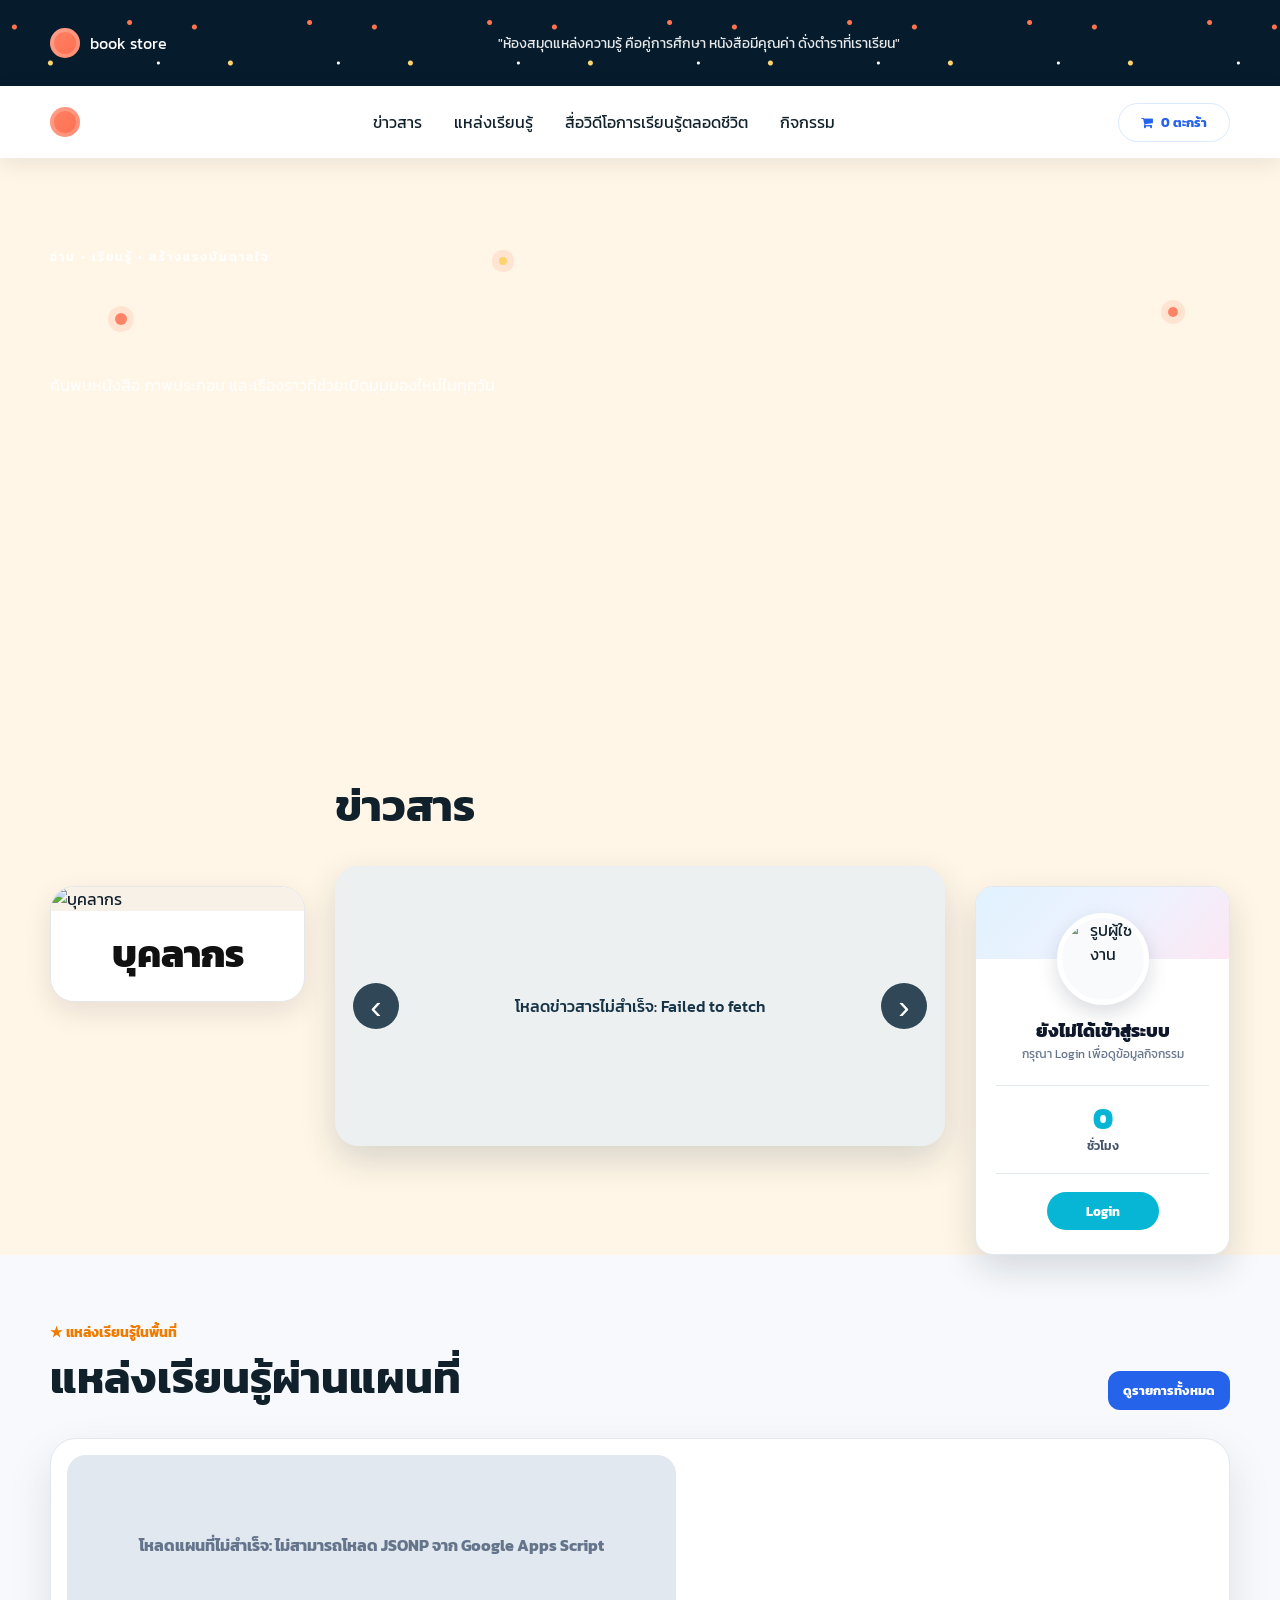
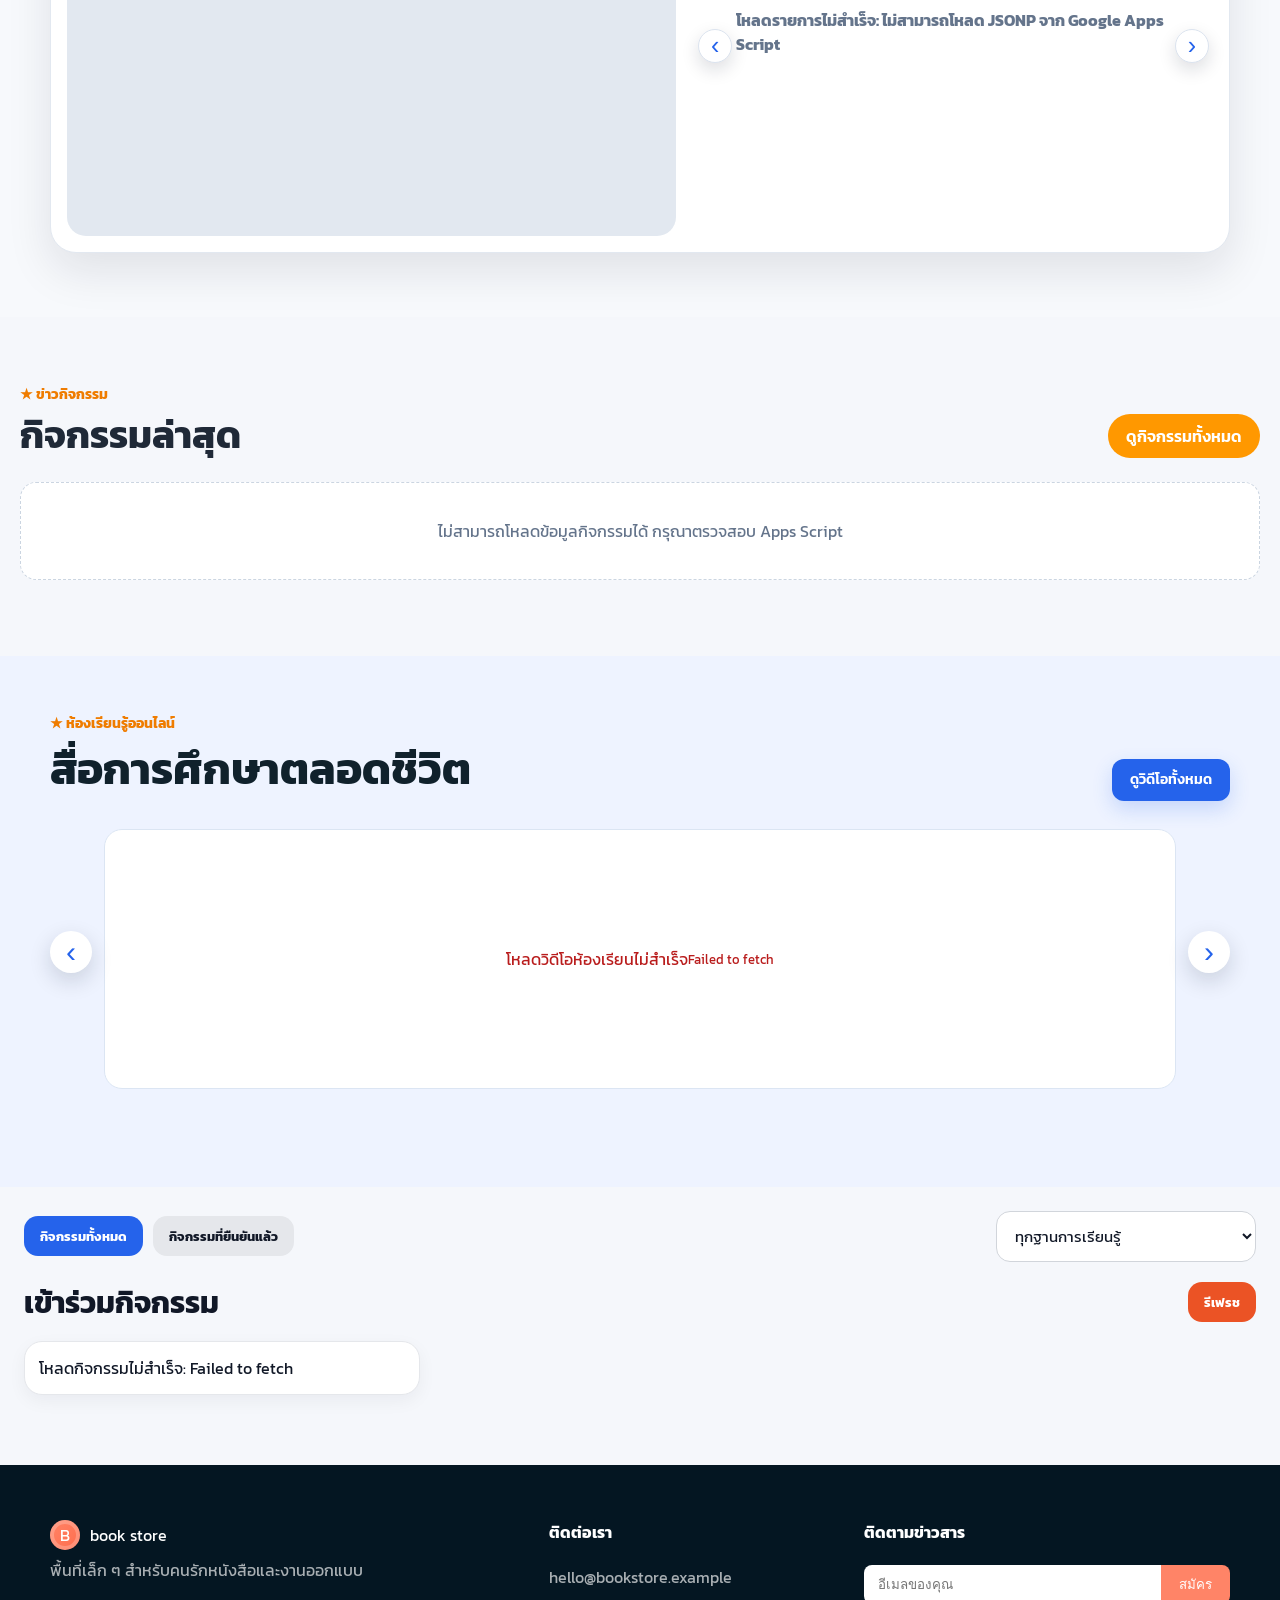
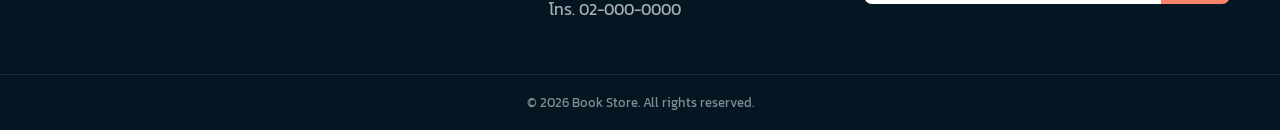
==== commit 5168e0fb: "Update index.html" ====
--- a/index.html
+++ b/index.html
@@ -132,24 +132,6 @@
 
   </a>
 </article>
-        <aside id="busBox" class="bus-box" hidden aria-live="polite">
-          <div class="bus-visual">
-            <img
-              class="bus-image"
-              src="https://static.wixstatic.com/media/a503e5_823e4678ac4746edbe89fbcdacde2a47~mv2.png"
-              alt="รถโมบายส่งเสริมการอ่าน">
-          </div>
-
-          <div id="busContent" class="bus-content">
-            <div class="bus-loading">กำลังโหลดกิจกรรมรถโมบาย...</div>
-          </div>
-
-          <div id="busControls" class="bus-controls" hidden>
-            <button id="busPrev" class="bus-nav" type="button" aria-label="กิจกรรมก่อนหน้า">‹</button>
-            <div id="busDots" class="bus-dots"></div>
-            <button id="busNext" class="bus-nav" type="button" aria-label="กิจกรรมถัดไป">›</button>
-          </div>
-        </aside>
       </div>
 
       <div class="news-column">
--- a/style.css
+++ b/style.css
@@ -34,7 +34,7 @@
 }
 .hero-overlay{position:absolute;inset:0;background:linear-gradient(90deg,rgba(5,28,44,.96) 0%,rgba(5,28,44,.79) 40%,rgba(5,28,44,.1) 78%)}
 .hero-content{position:relative;z-index:2;color:#fff;padding-top:90px}.eyebrow,.section-kicker{text-transform:uppercase;letter-spacing:2px;font-size:12px;font-weight:600}.hero h1{font-size:clamp(42px,6vw,70px);line-height:.98;max-width:650px;margin:18px 0}.hero p{max-width:520px;line-height:1.8;opacity:.88}.hero-actions{display:flex;align-items:center;gap:26px;margin-top:30px}.text-link{font-weight:500}.floating-dot{position:absolute;border-radius:50%;background:var(--orange);box-shadow:0 0 0 7px rgba(255,132,103,.16)}.dot-1{width:12px;height:12px;left:9%;top:25%}.dot-2{width:8px;height:8px;left:39%;top:16%;background:var(--yellow)}.dot-3{width:10px;height:10px;right:8%;top:24%}
-.section-heading{display:flex;justify-content:space-between;align-items:end;margin-bottom:28px}.section-heading h2{font-size:clamp(28px,4vw,44px);margin:6px 0 0}.view-all{font-weight:600}
+.section-heading{display:flex;justify-content:space-between;align-items:end;margin-bottom:28px}.section-heading h2{font-size:clamp(28px,4vw,44px);margin:-5px 0 0}.view-all{font-weight:600}
 .book-grid{
   display:grid;
   grid-template-columns:repeat(3,minmax(0,1fr));
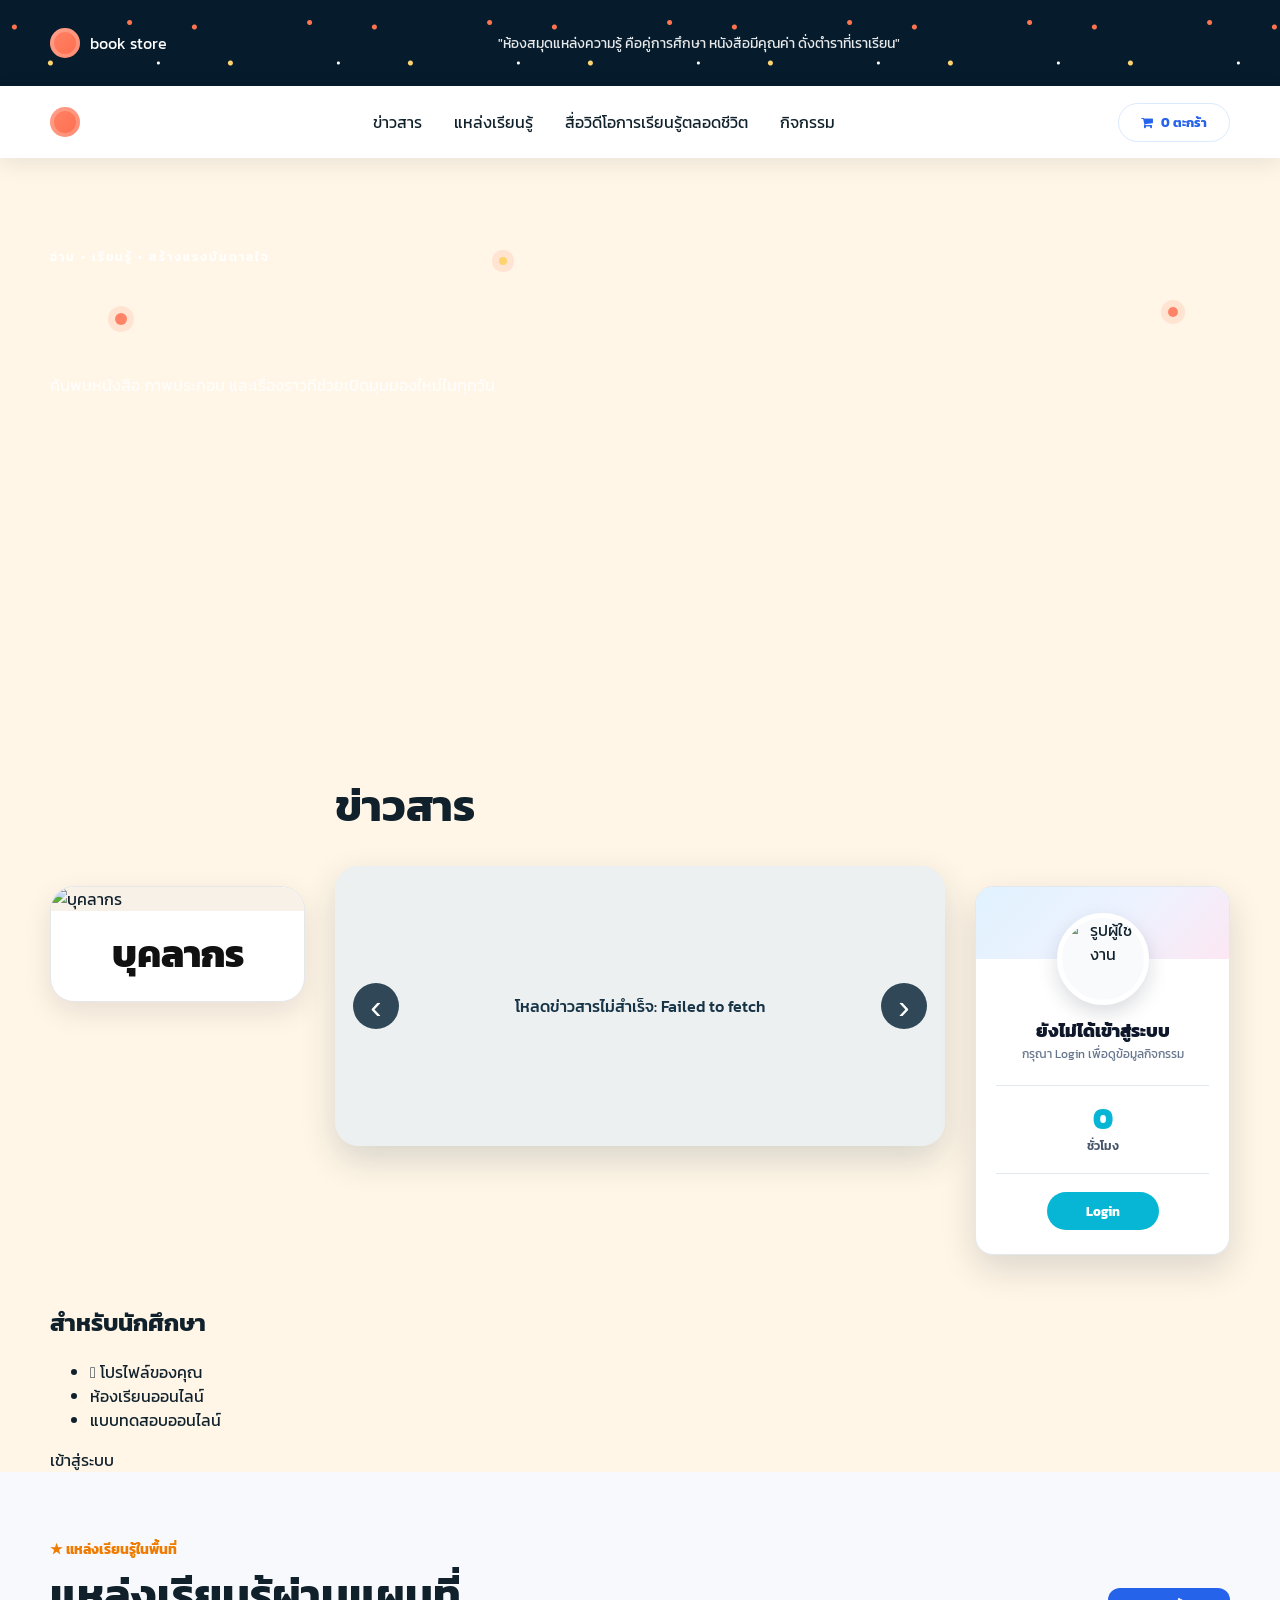
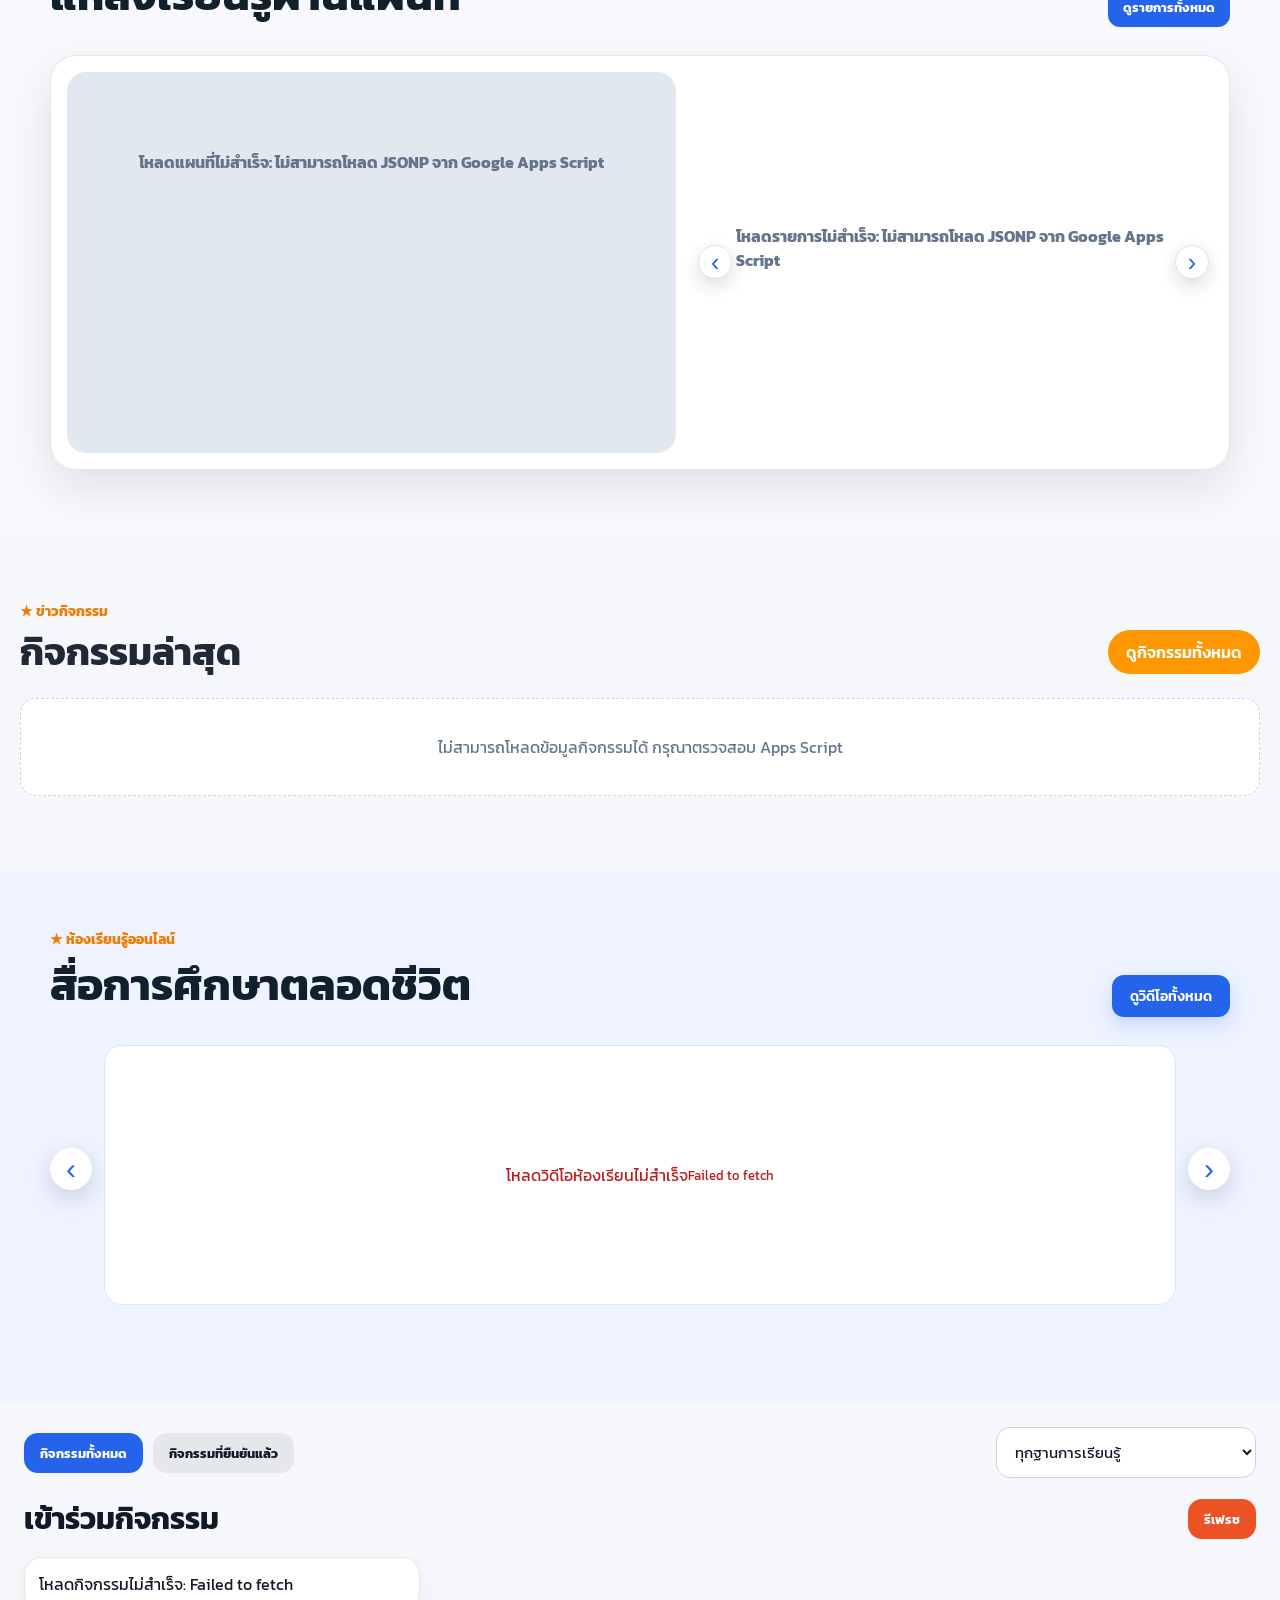
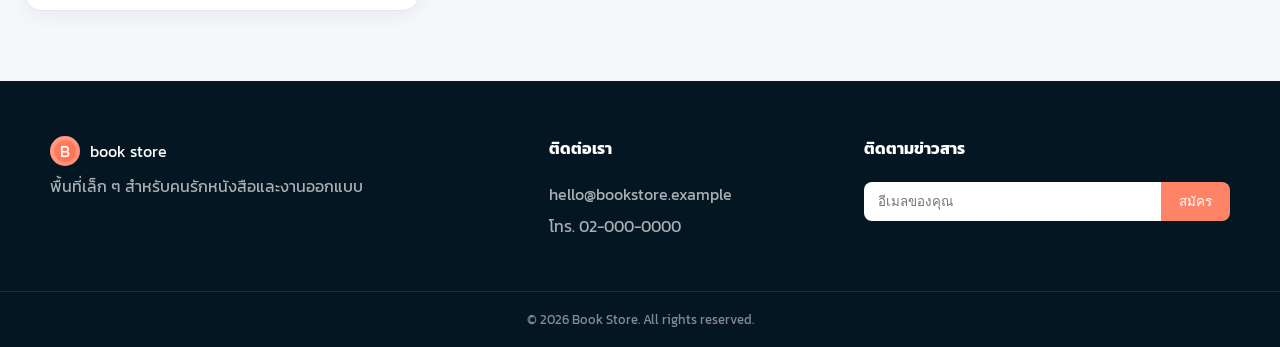
==== commit c9181e25: "Update index.html" ====
--- a/index.html
+++ b/index.html
@@ -5,7 +5,7 @@
   <meta charset="UTF-8" />
   <meta name="viewport" content="width=device-width, initial-scale=1.0" />
   <meta name="description" content="เว็บไซต์ร้านหนังสือสไตล์ภาพประกอบ พร้อมใช้งานบน GitHub Pages" />
-  <title>Book Store</title>
+  <title>เว็บไซต์ตัวอย่าง</title>
   <link rel="preconnect" href="https://fonts.googleapis.com">
   <link rel="preconnect" href="https://fonts.gstatic.com" crossorigin>
   <link href="https://fonts.googleapis.com/css2?family=Kanit:wght@300;400;500;600;700;800&display=swap" rel="stylesheet">
@@ -185,7 +185,43 @@
           </div>
         </div>
       </aside>
-
+<!-- Student Box -->
+<section id="studentBox" class="student-box">
+  <div class="student-box-icon">
+    <i class="fa-solid fa-user-graduate"></i>
+  </div>
+
+  <div class="student-box-content">
+    <h2>สำหรับนักศึกษา</h2>
+
+    <ul class="student-box-list">
+      <li>
+        <i class="fa-solid fa-user"></i>
+        <span>โปรไฟล์ของคุณ</span>
+      </li>
+
+      <li>
+        <i class="fa-solid fa-chalkboard-user"></i>
+        <span>ห้องเรียนออนไลน์</span>
+      </li>
+
+      <li>
+        <i class="fa-solid fa-file-circle-check"></i>
+        <span>แบบทดสอบออนไลน์</span>
+      </li>
+    </ul>
+
+    <a
+      href="https://brainboosthub.github.io/dole/ex.html"
+      target="_blank"
+      rel="noopener noreferrer"
+      class="student-login-btn"
+    >
+      <i class="fa-solid fa-right-to-bracket"></i>
+      เข้าสู่ระบบ
+    </a>
+  </div>
+</section>
     </div>
   </div>
 </section>
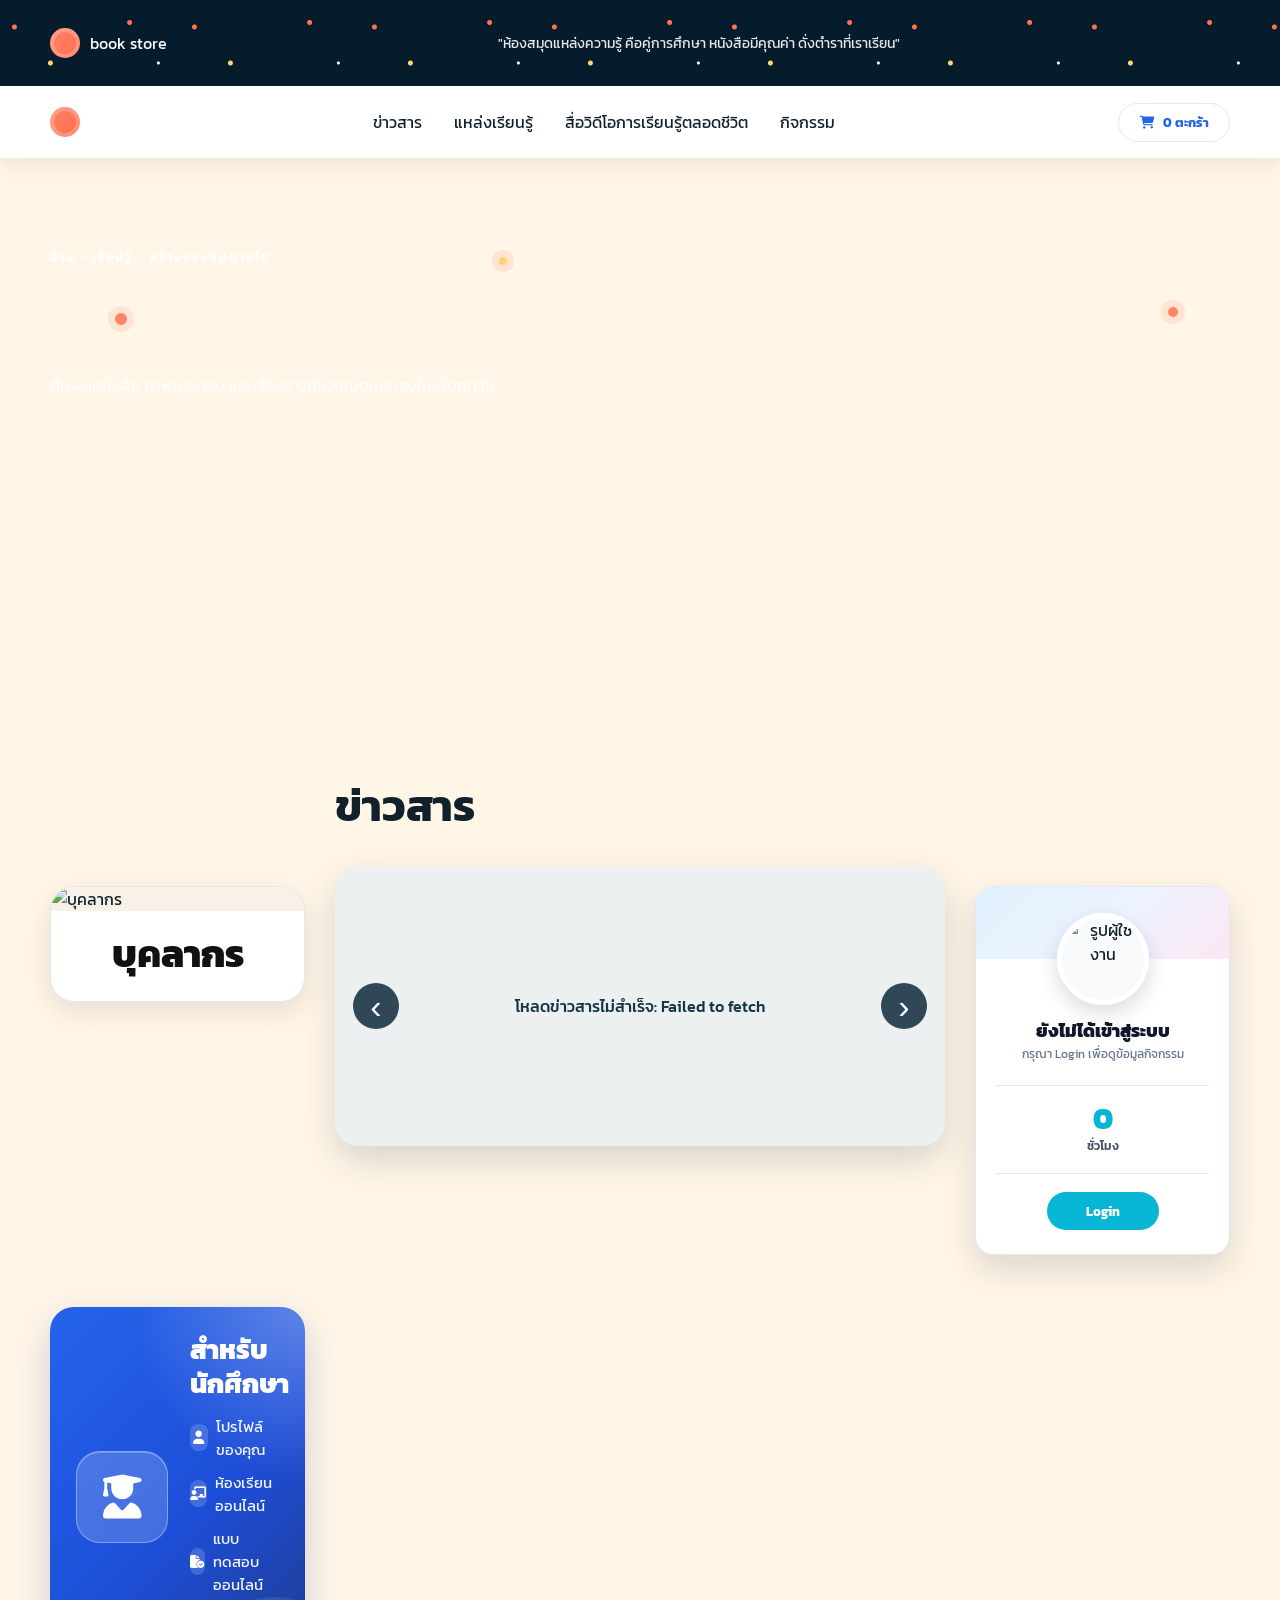
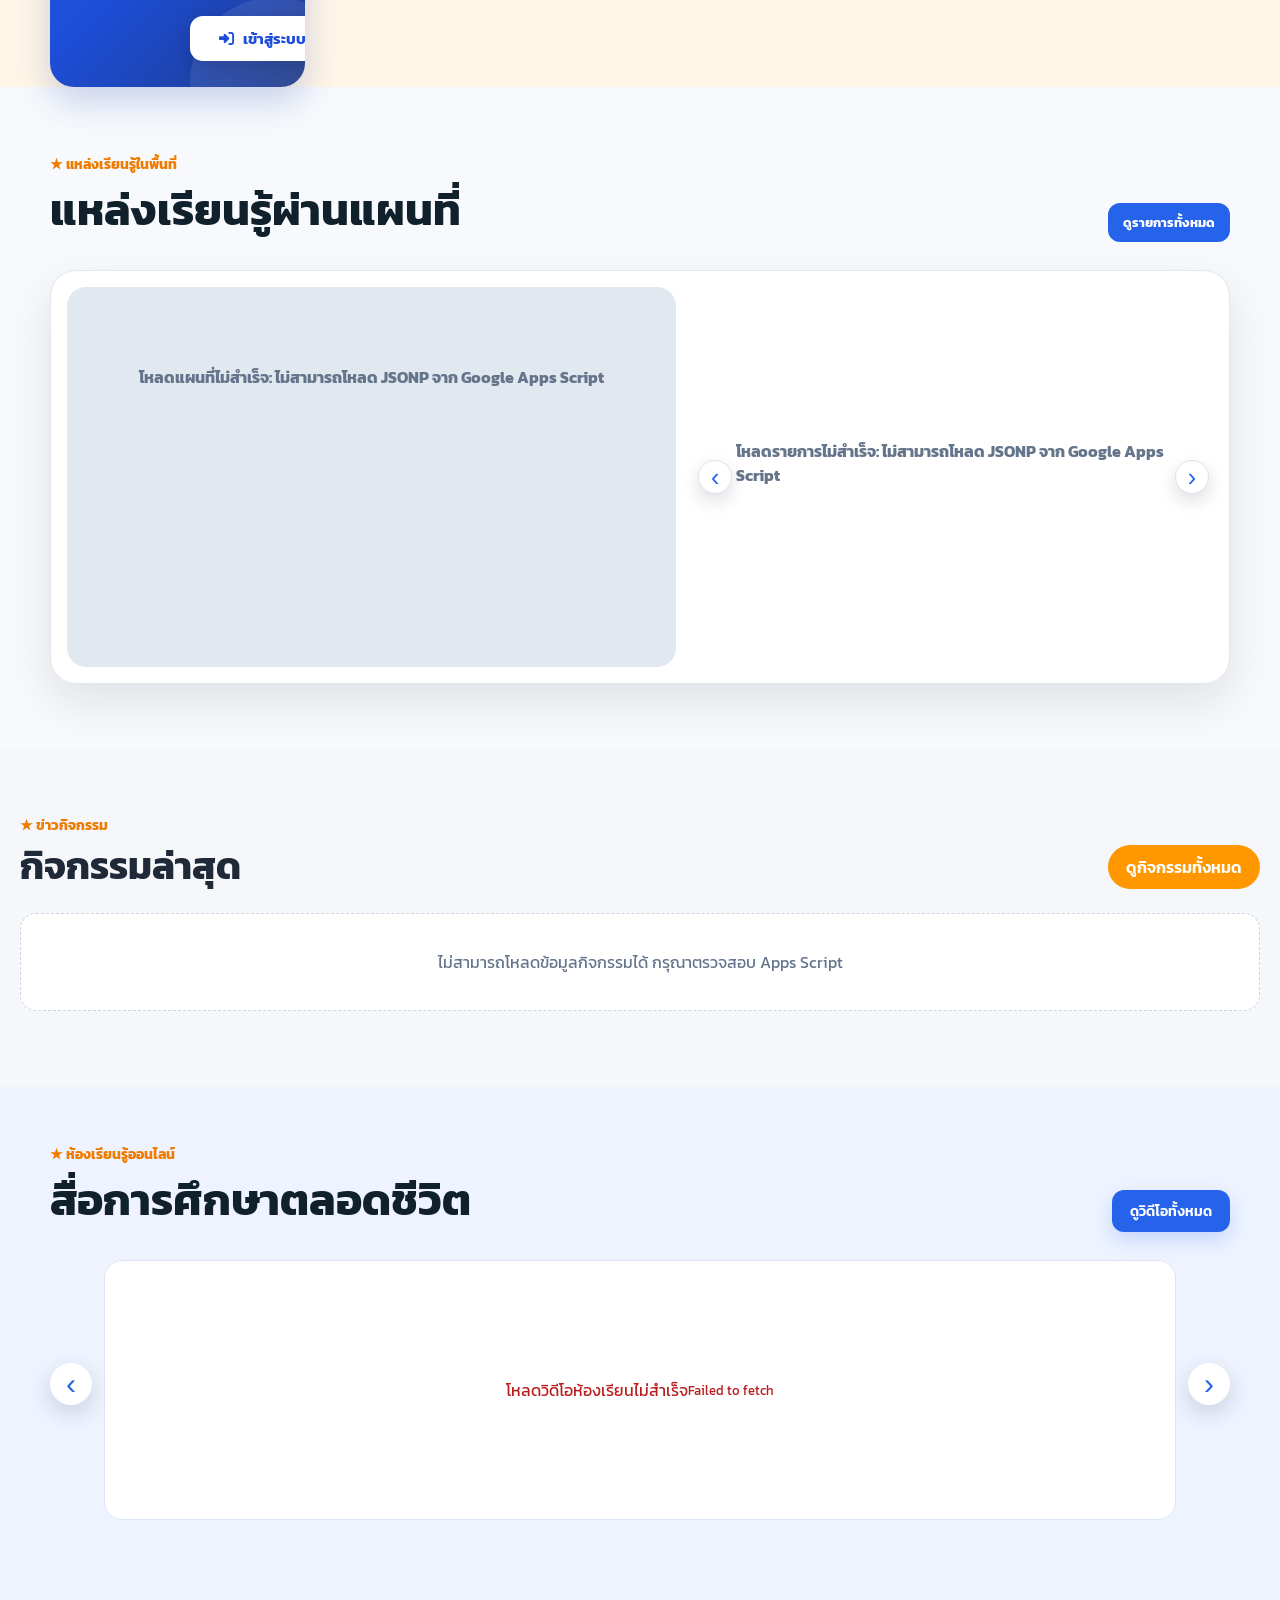
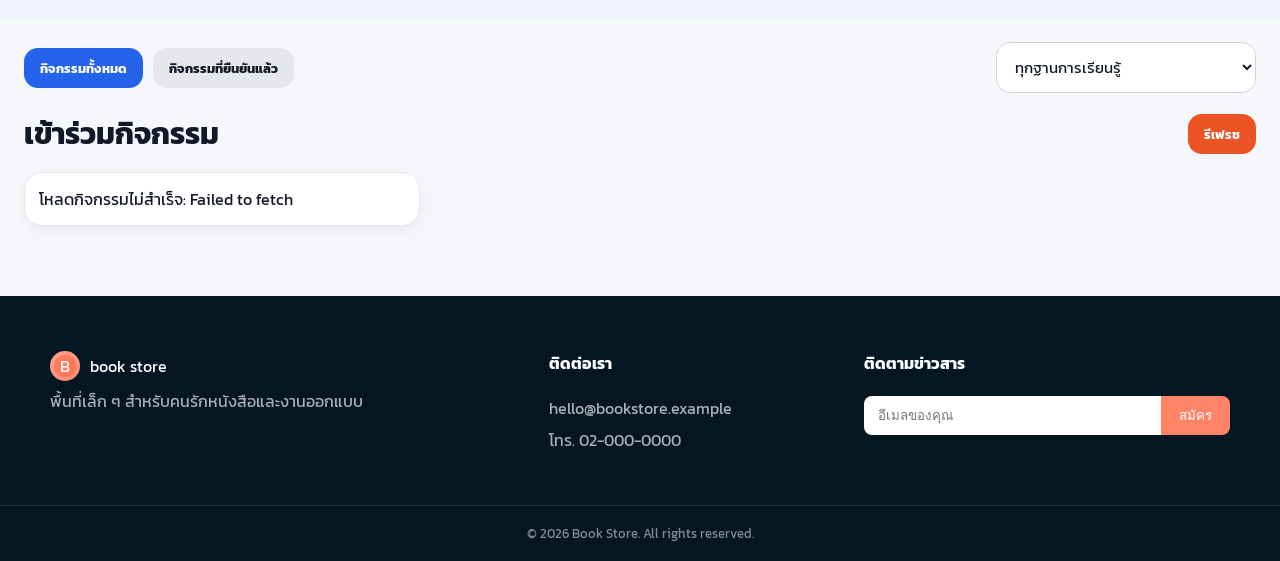
==== commit 323a838a: "Update index.html" ====
--- a/index.html
+++ b/index.html
@@ -29,8 +29,9 @@
   <link rel="stylesheet" href="classroom-box.css?v=20260720-2" />
   <link rel="stylesheet" href="profile-box.css?v=20260721-2" />
   <script src="https://cdn.jsdelivr.net/npm/sweetalert2@11"></script>
-  <link rel="stylesheet"
-href="https://cdnjs.cloudflare.com/ajax/libs/font-awesome/4.7.0/css/font-awesome.min.css">
+<link
+  rel="stylesheet"
+  href="https://cdnjs.cloudflare.com/ajax/libs/font-awesome/6.7.2/css/all.min.css">
   <link rel="stylesheet"
       href="https://cdn.jsdelivr.net/npm/bootstrap-icons@1.11.3/font/bootstrap-icons.min.css">
 </head>
--- a/style.css
+++ b/style.css
@@ -2033,3 +2033,181 @@
     font-size:26px;
   }
 }
+/* =========================
+   Student Box
+========================= */
+
+.student-box {
+  position: relative;
+  display: flex;
+  align-items: center;
+  gap: 22px;
+  width: 100%;
+  padding: 26px;
+  margin-top: 22px;
+  overflow: hidden;
+  background:
+    radial-gradient(
+      circle at top right,
+      rgba(255, 255, 255, 0.28),
+      transparent 38%
+    ),
+    linear-gradient(135deg, #2563eb 0%, #1d4ed8 55%, #1e3a8a 100%);
+  border-radius: 24px;
+  box-shadow: 0 14px 35px rgba(30, 64, 175, 0.22);
+  color: #ffffff;
+}
+
+.student-box::before {
+  content: "";
+  position: absolute;
+  width: 170px;
+  height: 170px;
+  right: -55px;
+  bottom: -80px;
+  border-radius: 50%;
+  background: rgba(255, 255, 255, 0.09);
+}
+
+.student-box-icon {
+  position: relative;
+  z-index: 1;
+  display: flex;
+  align-items: center;
+  justify-content: center;
+  flex: 0 0 92px;
+  width: 92px;
+  height: 92px;
+  border: 1px solid rgba(255, 255, 255, 0.35);
+  border-radius: 24px;
+  background: rgba(255, 255, 255, 0.18);
+  box-shadow: inset 0 1px 0 rgba(255, 255, 255, 0.25);
+  backdrop-filter: blur(8px);
+}
+
+.student-box-icon i {
+  font-size: 44px;
+  color: #ffffff;
+}
+
+.student-box-content {
+  position: relative;
+  z-index: 1;
+  flex: 1;
+  min-width: 0;
+}
+
+.student-box-content h2 {
+  margin: 0 0 14px;
+  font-size: 27px;
+  font-weight: 800;
+  line-height: 1.25;
+  color: #ffffff;
+}
+
+.student-box-list {
+  display: flex;
+  flex-wrap: wrap;
+  gap: 10px 18px;
+  padding: 0;
+  margin: 0 0 20px;
+  list-style: none;
+}
+
+.student-box-list li {
+  display: flex;
+  align-items: center;
+  gap: 8px;
+  font-size: 15px;
+  color: rgba(255, 255, 255, 0.95);
+}
+
+.student-box-list li i {
+  display: flex;
+  align-items: center;
+  justify-content: center;
+  width: 27px;
+  height: 27px;
+  border-radius: 8px;
+  background: rgba(255, 255, 255, 0.17);
+  font-size: 13px;
+  color: #ffffff;
+}
+
+.student-login-btn {
+  display: inline-flex;
+  align-items: center;
+  justify-content: center;
+  gap: 9px;
+  min-width: 145px;
+  min-height: 44px;
+  padding: 11px 22px;
+  border: 0;
+  border-radius: 13px;
+  background: #ffffff;
+  box-shadow: 0 8px 20px rgba(15, 23, 42, 0.18);
+  color: #1d4ed8;
+  font-size: 15px;
+  font-weight: 700;
+  text-decoration: none;
+  transition:
+    transform 0.2s ease,
+    box-shadow 0.2s ease,
+    background 0.2s ease;
+}
+
+.student-login-btn:hover {
+  transform: translateY(-2px);
+  background: #eff6ff;
+  box-shadow: 0 12px 26px rgba(15, 23, 42, 0.24);
+  color: #1e40af;
+}
+
+.student-login-btn:active {
+  transform: translateY(0);
+}
+
+@media (max-width: 640px) {
+  .student-box {
+    align-items: flex-start;
+    gap: 16px;
+    padding: 21px 18px;
+    border-radius: 20px;
+  }
+
+  .student-box-icon {
+    flex-basis: 68px;
+    width: 68px;
+    height: 68px;
+    border-radius: 18px;
+  }
+
+  .student-box-icon i {
+    font-size: 32px;
+  }
+
+  .student-box-content h2 {
+    font-size: 22px;
+  }
+
+  .student-box-list {
+    flex-direction: column;
+    gap: 9px;
+  }
+
+  .student-login-btn {
+    width: 100%;
+  }
+}
+
+@media (max-width: 420px) {
+  .student-box {
+    flex-direction: column;
+  }
+
+  .student-box-icon {
+    width: 62px;
+    height: 62px;
+    flex-basis: 62px;
+  }
+}
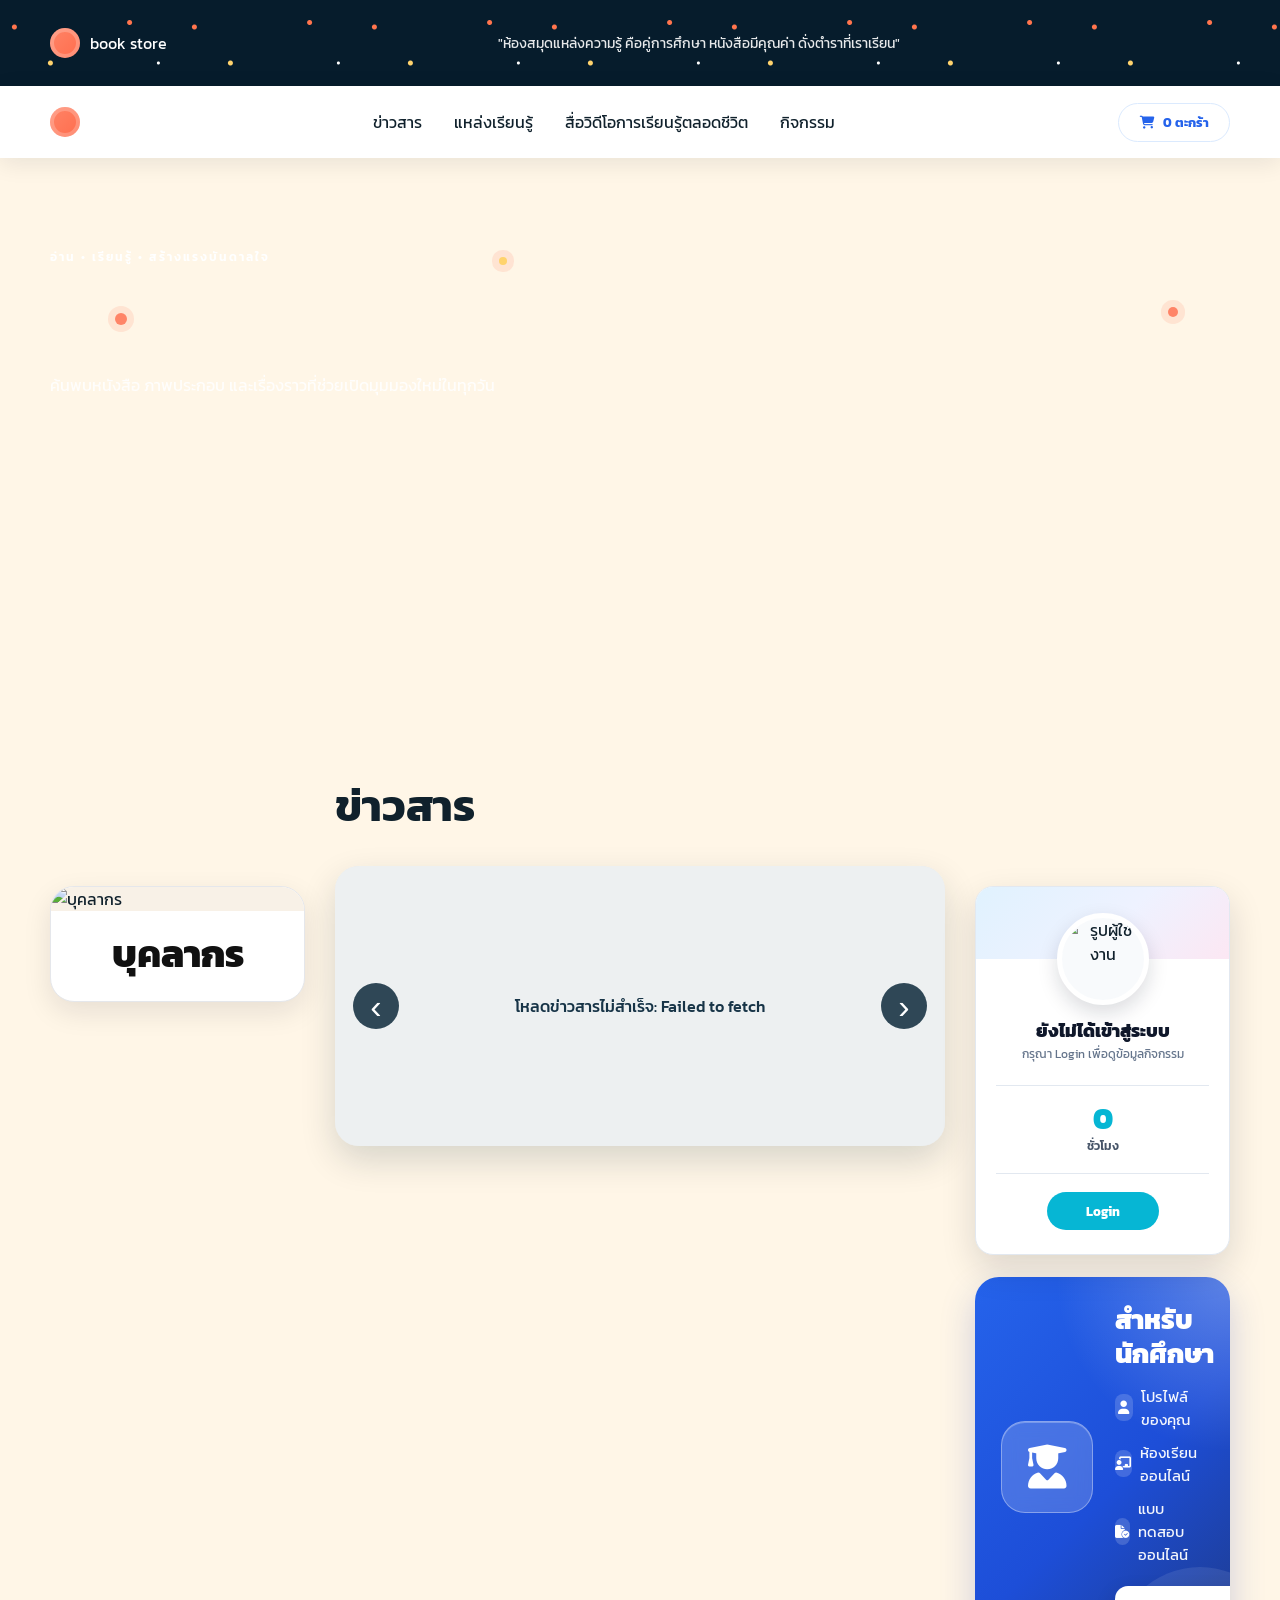
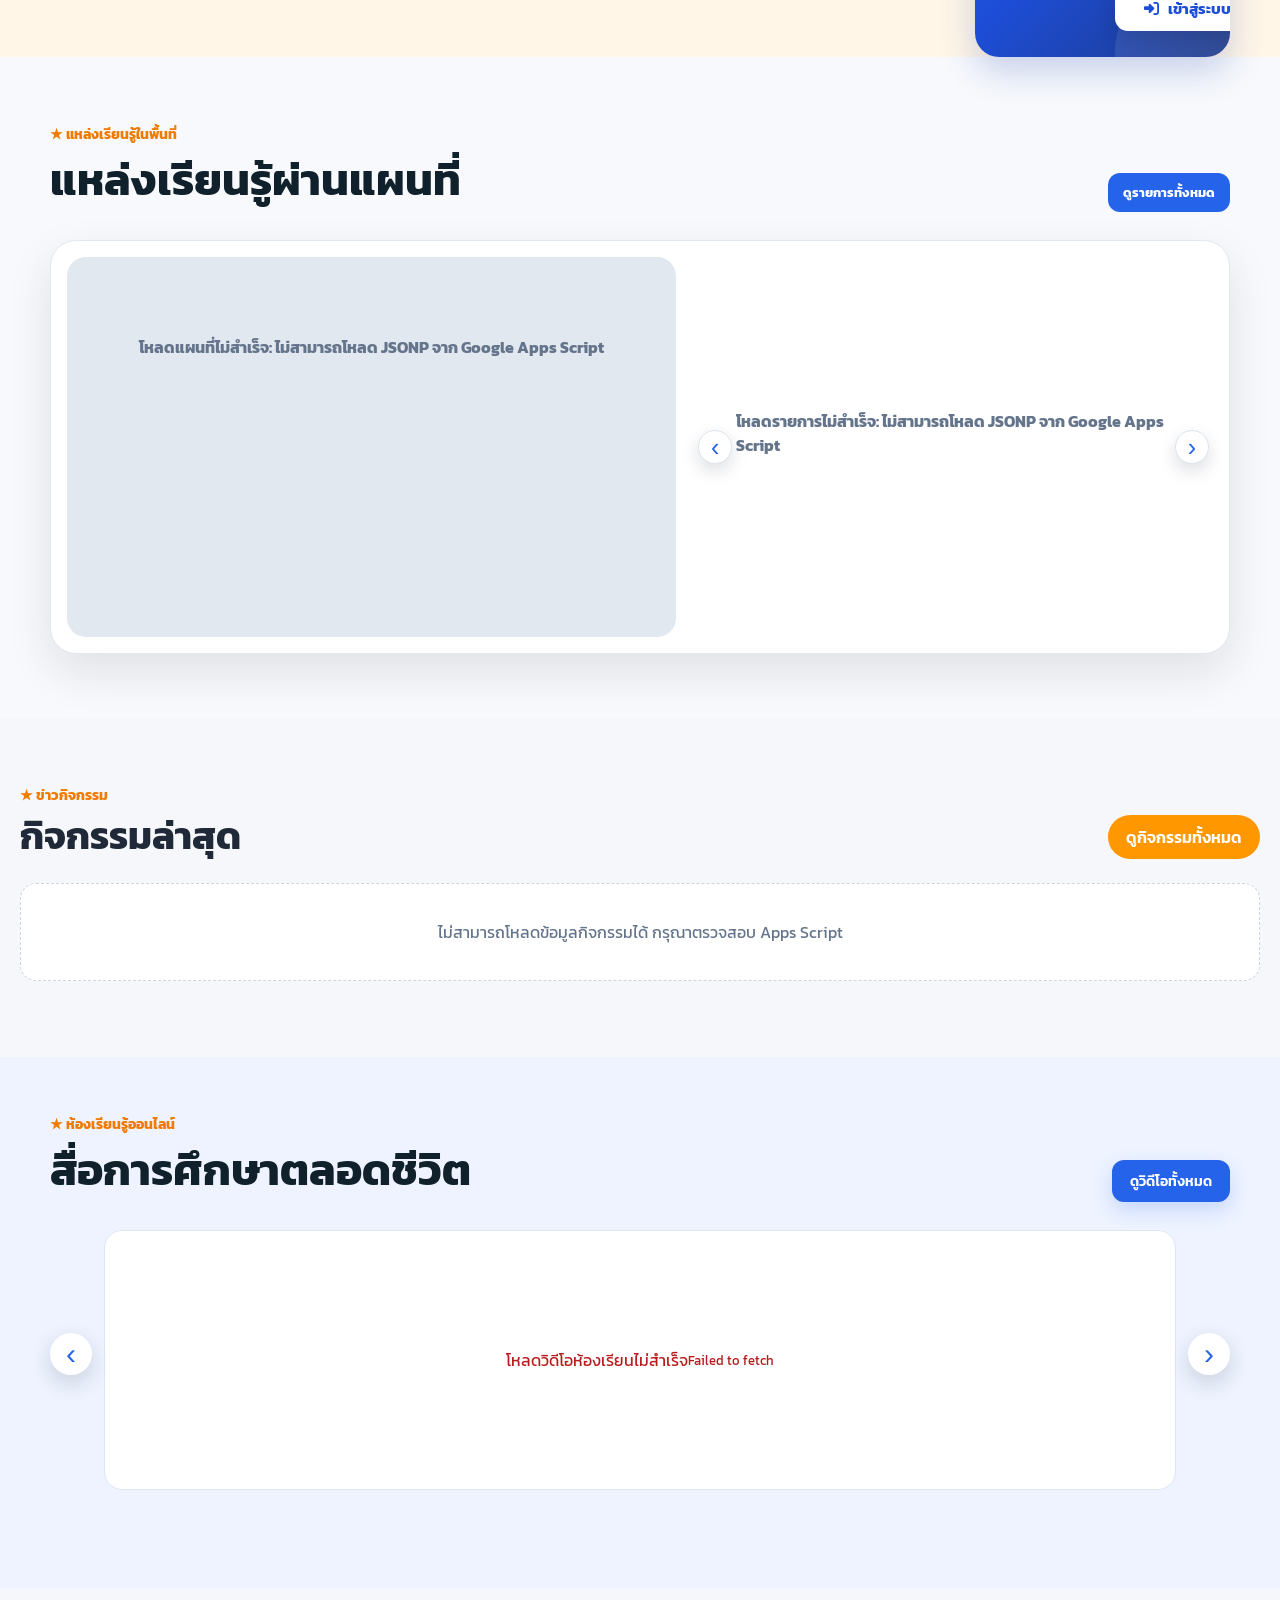
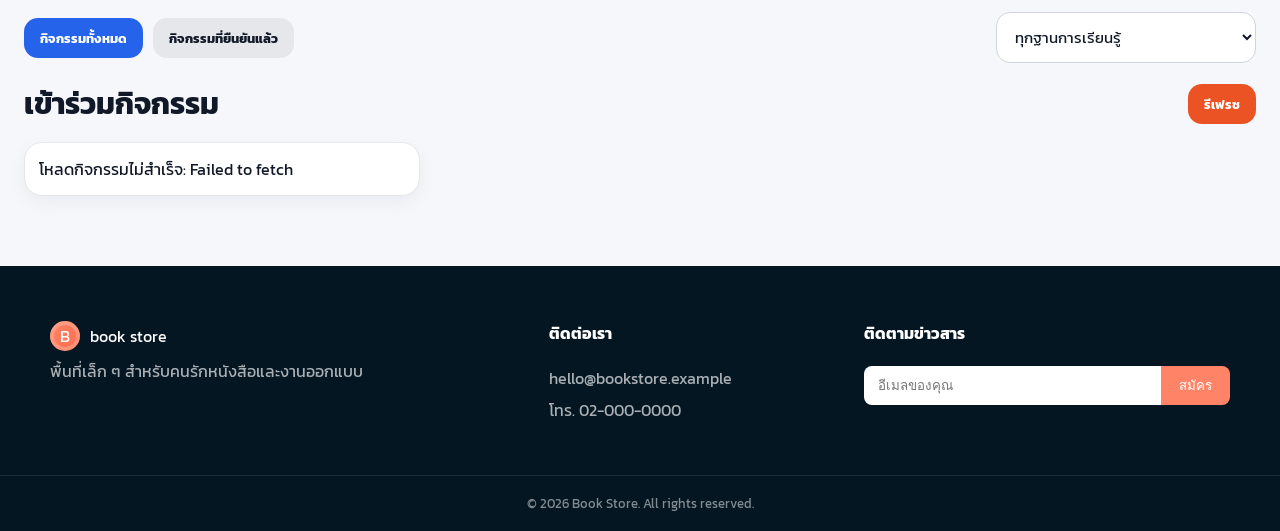
==== commit 9479bb42: "Update index.html" ====
--- a/index.html
+++ b/index.html
@@ -28,6 +28,7 @@
   <link rel="stylesheet" href="bus-box.css?v=20260723-1" />
   <link rel="stylesheet" href="classroom-box.css?v=20260720-2" />
   <link rel="stylesheet" href="profile-box.css?v=20260721-2" />
+<link rel="stylesheet" href="student-box.css?v=20260724-1" />
   <script src="https://cdn.jsdelivr.net/npm/sweetalert2@11"></script>
 <link
   rel="stylesheet"
@@ -151,7 +152,7 @@
           <div id="newsDots" class="news-dots"></div>
         </div>
       </div>
-
+<div id="rightInfoStack" class="right-info-stack">
       <aside id="profileBox" class="profile-box" aria-live="polite">
          <button
       id="profilePopupClose"
@@ -212,17 +213,18 @@
       </li>
     </ul>
 
-    <a
-      href="https://brainboosthub.github.io/dole/ex.html"
-      target="_blank"
-      rel="noopener noreferrer"
-      class="student-login-btn"
-    >
-      <i class="fa-solid fa-right-to-bracket"></i>
-      เข้าสู่ระบบ
-    </a>
+<a
+  href="https://brainboosthub.github.io/dole/ex.html"
+  target="_blank"
+  rel="noopener noreferrer"
+  class="student-login-btn"
+>
+  <i class="fa-solid fa-right-to-bracket"></i>
+  เข้าสู่ระบบ
+</a>
   </div>
 </section>
+  </div>
     </div>
   </div>
 </section>
--- a/style.css
+++ b/style.css
@@ -2033,181 +2033,3 @@
     font-size:26px;
   }
 }
-/* =========================
-   Student Box
-========================= */
-
-.student-box {
-  position: relative;
-  display: flex;
-  align-items: center;
-  gap: 22px;
-  width: 100%;
-  padding: 26px;
-  margin-top: 22px;
-  overflow: hidden;
-  background:
-    radial-gradient(
-      circle at top right,
-      rgba(255, 255, 255, 0.28),
-      transparent 38%
-    ),
-    linear-gradient(135deg, #2563eb 0%, #1d4ed8 55%, #1e3a8a 100%);
-  border-radius: 24px;
-  box-shadow: 0 14px 35px rgba(30, 64, 175, 0.22);
-  color: #ffffff;
-}
-
-.student-box::before {
-  content: "";
-  position: absolute;
-  width: 170px;
-  height: 170px;
-  right: -55px;
-  bottom: -80px;
-  border-radius: 50%;
-  background: rgba(255, 255, 255, 0.09);
-}
-
-.student-box-icon {
-  position: relative;
-  z-index: 1;
-  display: flex;
-  align-items: center;
-  justify-content: center;
-  flex: 0 0 92px;
-  width: 92px;
-  height: 92px;
-  border: 1px solid rgba(255, 255, 255, 0.35);
-  border-radius: 24px;
-  background: rgba(255, 255, 255, 0.18);
-  box-shadow: inset 0 1px 0 rgba(255, 255, 255, 0.25);
-  backdrop-filter: blur(8px);
-}
-
-.student-box-icon i {
-  font-size: 44px;
-  color: #ffffff;
-}
-
-.student-box-content {
-  position: relative;
-  z-index: 1;
-  flex: 1;
-  min-width: 0;
-}
-
-.student-box-content h2 {
-  margin: 0 0 14px;
-  font-size: 27px;
-  font-weight: 800;
-  line-height: 1.25;
-  color: #ffffff;
-}
-
-.student-box-list {
-  display: flex;
-  flex-wrap: wrap;
-  gap: 10px 18px;
-  padding: 0;
-  margin: 0 0 20px;
-  list-style: none;
-}
-
-.student-box-list li {
-  display: flex;
-  align-items: center;
-  gap: 8px;
-  font-size: 15px;
-  color: rgba(255, 255, 255, 0.95);
-}
-
-.student-box-list li i {
-  display: flex;
-  align-items: center;
-  justify-content: center;
-  width: 27px;
-  height: 27px;
-  border-radius: 8px;
-  background: rgba(255, 255, 255, 0.17);
-  font-size: 13px;
-  color: #ffffff;
-}
-
-.student-login-btn {
-  display: inline-flex;
-  align-items: center;
-  justify-content: center;
-  gap: 9px;
-  min-width: 145px;
-  min-height: 44px;
-  padding: 11px 22px;
-  border: 0;
-  border-radius: 13px;
-  background: #ffffff;
-  box-shadow: 0 8px 20px rgba(15, 23, 42, 0.18);
-  color: #1d4ed8;
-  font-size: 15px;
-  font-weight: 700;
-  text-decoration: none;
-  transition:
-    transform 0.2s ease,
-    box-shadow 0.2s ease,
-    background 0.2s ease;
-}
-
-.student-login-btn:hover {
-  transform: translateY(-2px);
-  background: #eff6ff;
-  box-shadow: 0 12px 26px rgba(15, 23, 42, 0.24);
-  color: #1e40af;
-}
-
-.student-login-btn:active {
-  transform: translateY(0);
-}
-
-@media (max-width: 640px) {
-  .student-box {
-    align-items: flex-start;
-    gap: 16px;
-    padding: 21px 18px;
-    border-radius: 20px;
-  }
-
-  .student-box-icon {
-    flex-basis: 68px;
-    width: 68px;
-    height: 68px;
-    border-radius: 18px;
-  }
-
-  .student-box-icon i {
-    font-size: 32px;
-  }
-
-  .student-box-content h2 {
-    font-size: 22px;
-  }
-
-  .student-box-list {
-    flex-direction: column;
-    gap: 9px;
-  }
-
-  .student-login-btn {
-    width: 100%;
-  }
-}
-
-@media (max-width: 420px) {
-  .student-box {
-    flex-direction: column;
-  }
-
-  .student-box-icon {
-    width: 62px;
-    height: 62px;
-    flex-basis: 62px;
-  }
-}
--- a/student-box.css
+++ b/student-box.css
@@ -0,0 +1,178 @@
+/* =========================
+   Student Box
+========================= */
+
+.student-box {
+  position: relative;
+  display: flex;
+  align-items: center;
+  gap: 22px;
+  width: 100%;
+  padding: 26px;
+  margin-top: 22px;
+  overflow: hidden;
+  background:
+    radial-gradient(
+      circle at top right,
+      rgba(255, 255, 255, 0.28),
+      transparent 38%
+    ),
+    linear-gradient(135deg, #2563eb 0%, #1d4ed8 55%, #1e3a8a 100%);
+  border-radius: 24px;
+  box-shadow: 0 14px 35px rgba(30, 64, 175, 0.22);
+  color: #ffffff;
+}
+
+.student-box::before {
+  content: "";
+  position: absolute;
+  width: 170px;
+  height: 170px;
+  right: -55px;
+  bottom: -80px;
+  border-radius: 50%;
+  background: rgba(255, 255, 255, 0.09);
+}
+
+.student-box-icon {
+  position: relative;
+  z-index: 1;
+  display: flex;
+  align-items: center;
+  justify-content: center;
+  flex: 0 0 92px;
+  width: 92px;
+  height: 92px;
+  border: 1px solid rgba(255, 255, 255, 0.35);
+  border-radius: 24px;
+  background: rgba(255, 255, 255, 0.18);
+  box-shadow: inset 0 1px 0 rgba(255, 255, 255, 0.25);
+  backdrop-filter: blur(8px);
+}
+
+.student-box-icon i {
+  font-size: 44px;
+  color: #ffffff;
+}
+
+.student-box-content {
+  position: relative;
+  z-index: 1;
+  flex: 1;
+  min-width: 0;
+}
+
+.student-box-content h2 {
+  margin: 0 0 14px;
+  font-size: 27px;
+  font-weight: 800;
+  line-height: 1.25;
+  color: #ffffff;
+}
+
+.student-box-list {
+  display: flex;
+  flex-wrap: wrap;
+  gap: 10px 18px;
+  padding: 0;
+  margin: 0 0 20px;
+  list-style: none;
+}
+
+.student-box-list li {
+  display: flex;
+  align-items: center;
+  gap: 8px;
+  font-size: 15px;
+  color: rgba(255, 255, 255, 0.95);
+}
+
+.student-box-list li i {
+  display: flex;
+  align-items: center;
+  justify-content: center;
+  width: 27px;
+  height: 27px;
+  border-radius: 8px;
+  background: rgba(255, 255, 255, 0.17);
+  font-size: 13px;
+  color: #ffffff;
+}
+
+.student-login-btn {
+  display: inline-flex;
+  align-items: center;
+  justify-content: center;
+  gap: 9px;
+  min-width: 145px;
+  min-height: 44px;
+  padding: 11px 22px;
+  border: 0;
+  border-radius: 13px;
+  background: #ffffff;
+  box-shadow: 0 8px 20px rgba(15, 23, 42, 0.18);
+  color: #1d4ed8;
+  font-size: 15px;
+  font-weight: 700;
+  text-decoration: none;
+  transition:
+    transform 0.2s ease,
+    box-shadow 0.2s ease,
+    background 0.2s ease;
+}
+
+.student-login-btn:hover {
+  transform: translateY(-2px);
+  background: #eff6ff;
+  box-shadow: 0 12px 26px rgba(15, 23, 42, 0.24);
+  color: #1e40af;
+}
+
+.student-login-btn:active {
+  transform: translateY(0);
+}
+
+@media (max-width: 640px) {
+  .student-box {
+    align-items: flex-start;
+    gap: 16px;
+    padding: 21px 18px;
+    border-radius: 20px;
+  }
+
+  .student-box-icon {
+    flex-basis: 68px;
+    width: 68px;
+    height: 68px;
+    border-radius: 18px;
+  }
+
+  .student-box-icon i {
+    font-size: 32px;
+  }
+
+  .student-box-content h2 {
+    font-size: 22px;
+  }
+
+  .student-box-list {
+    flex-direction: column;
+    gap: 9px;
+  }
+
+  .student-login-btn {
+    width: 100%;
+  }
+}
+
+@media (max-width: 420px) {
+  .student-box {
+    flex-direction: column;
+  }
+
+  .student-box-icon {
+    width: 62px;
+    height: 62px;
+    flex-basis: 62px;
+  }
+}
